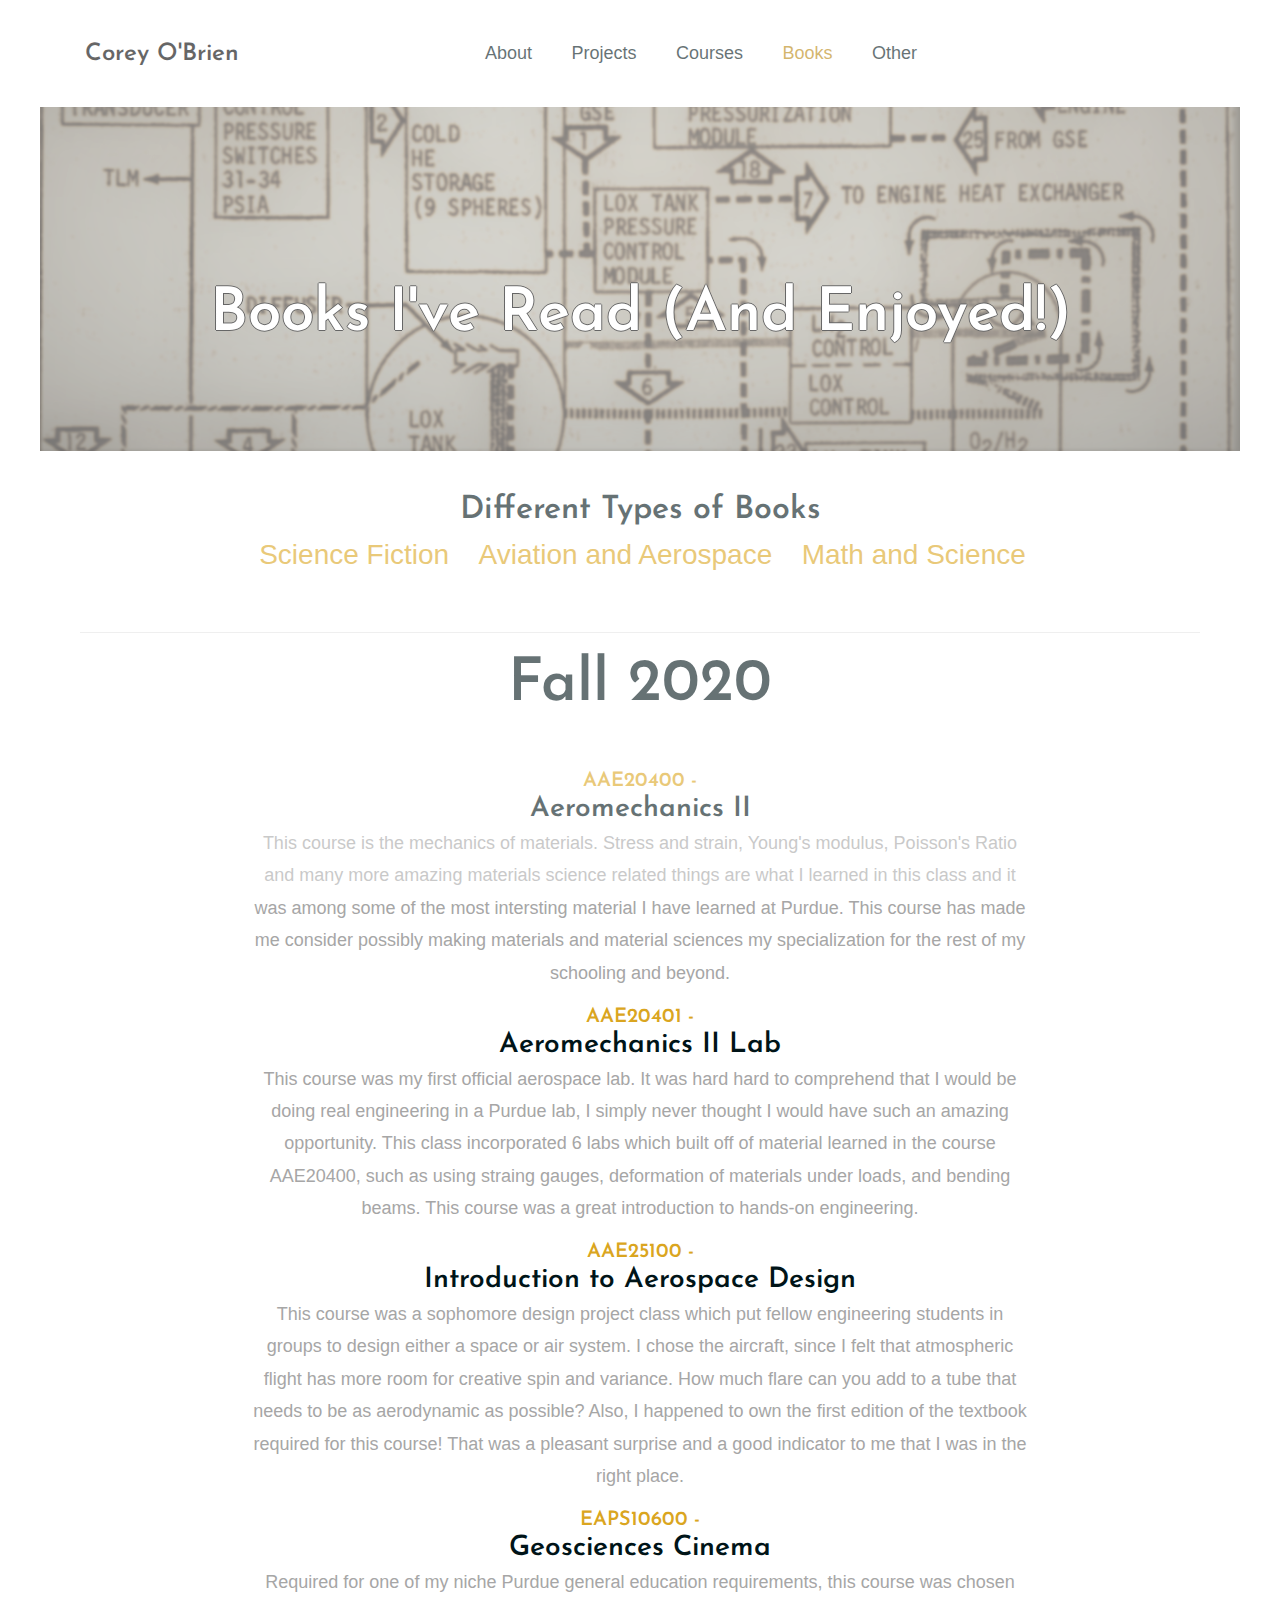
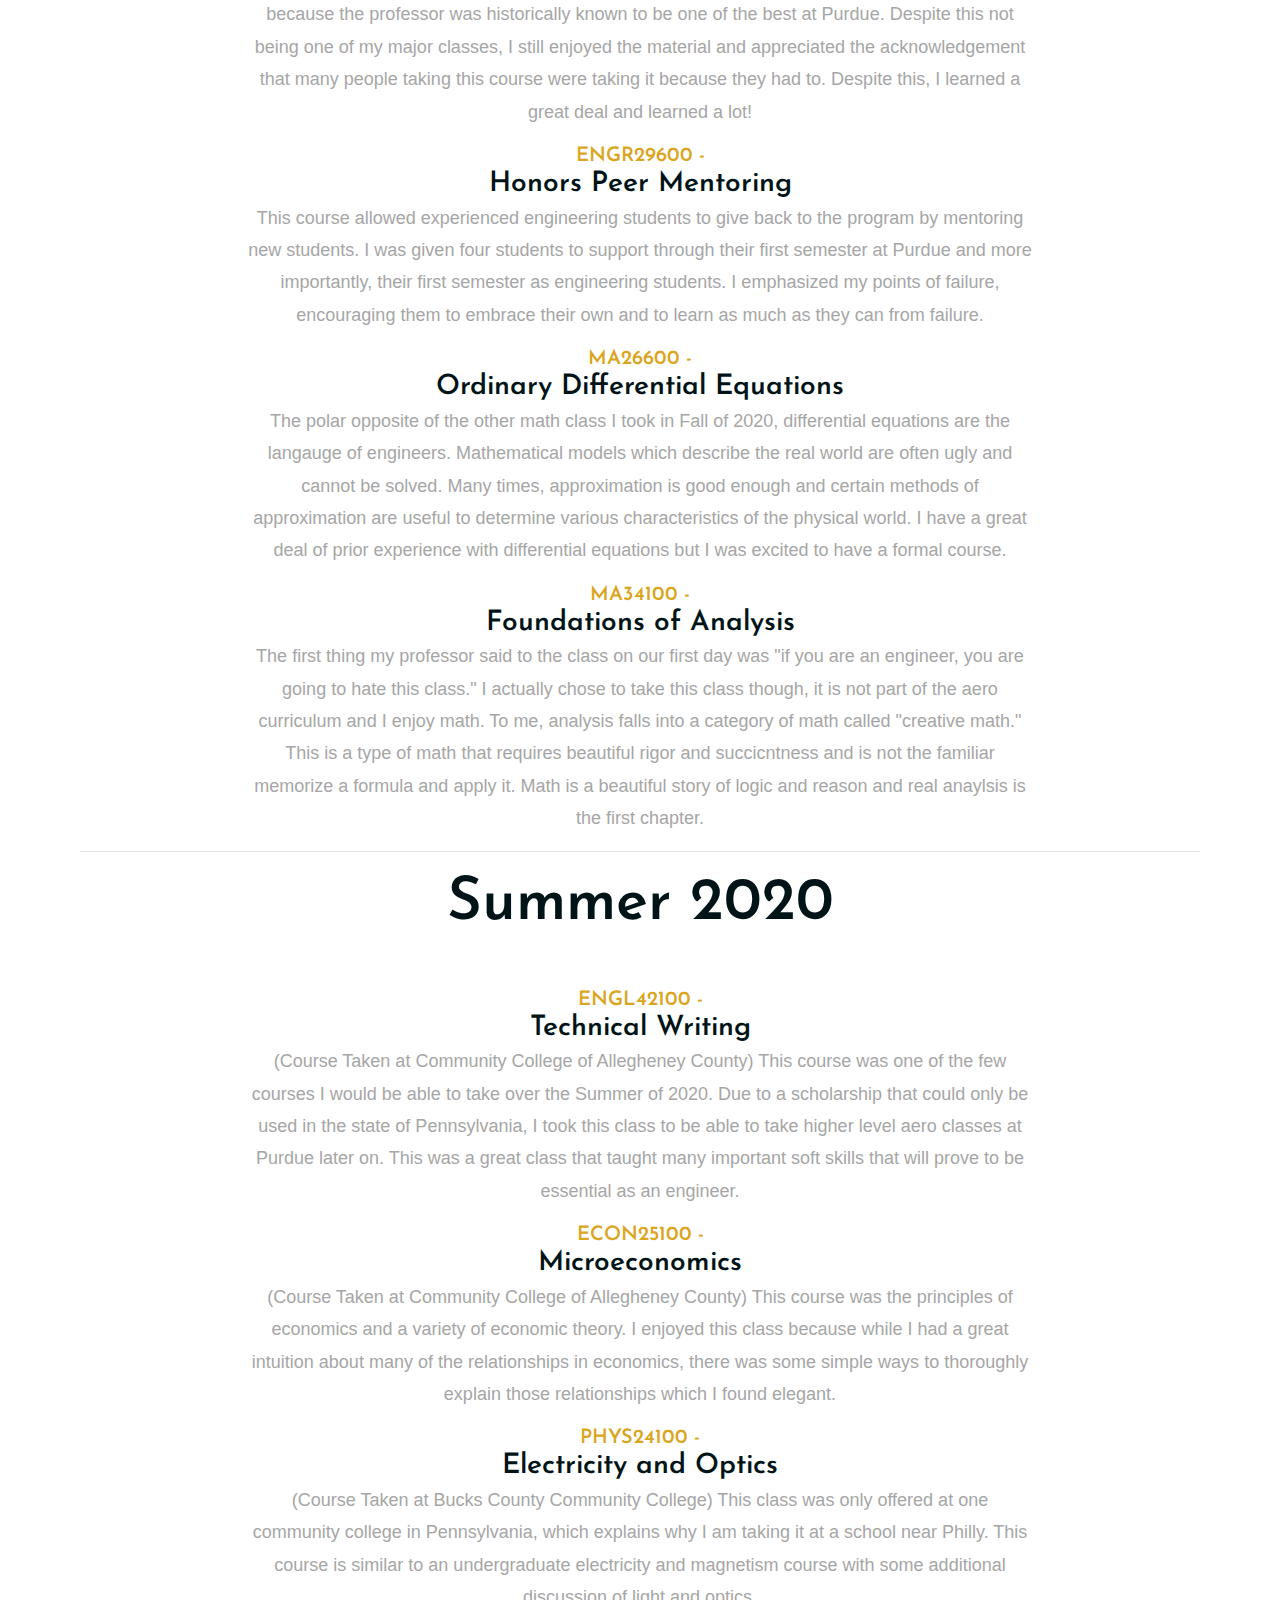
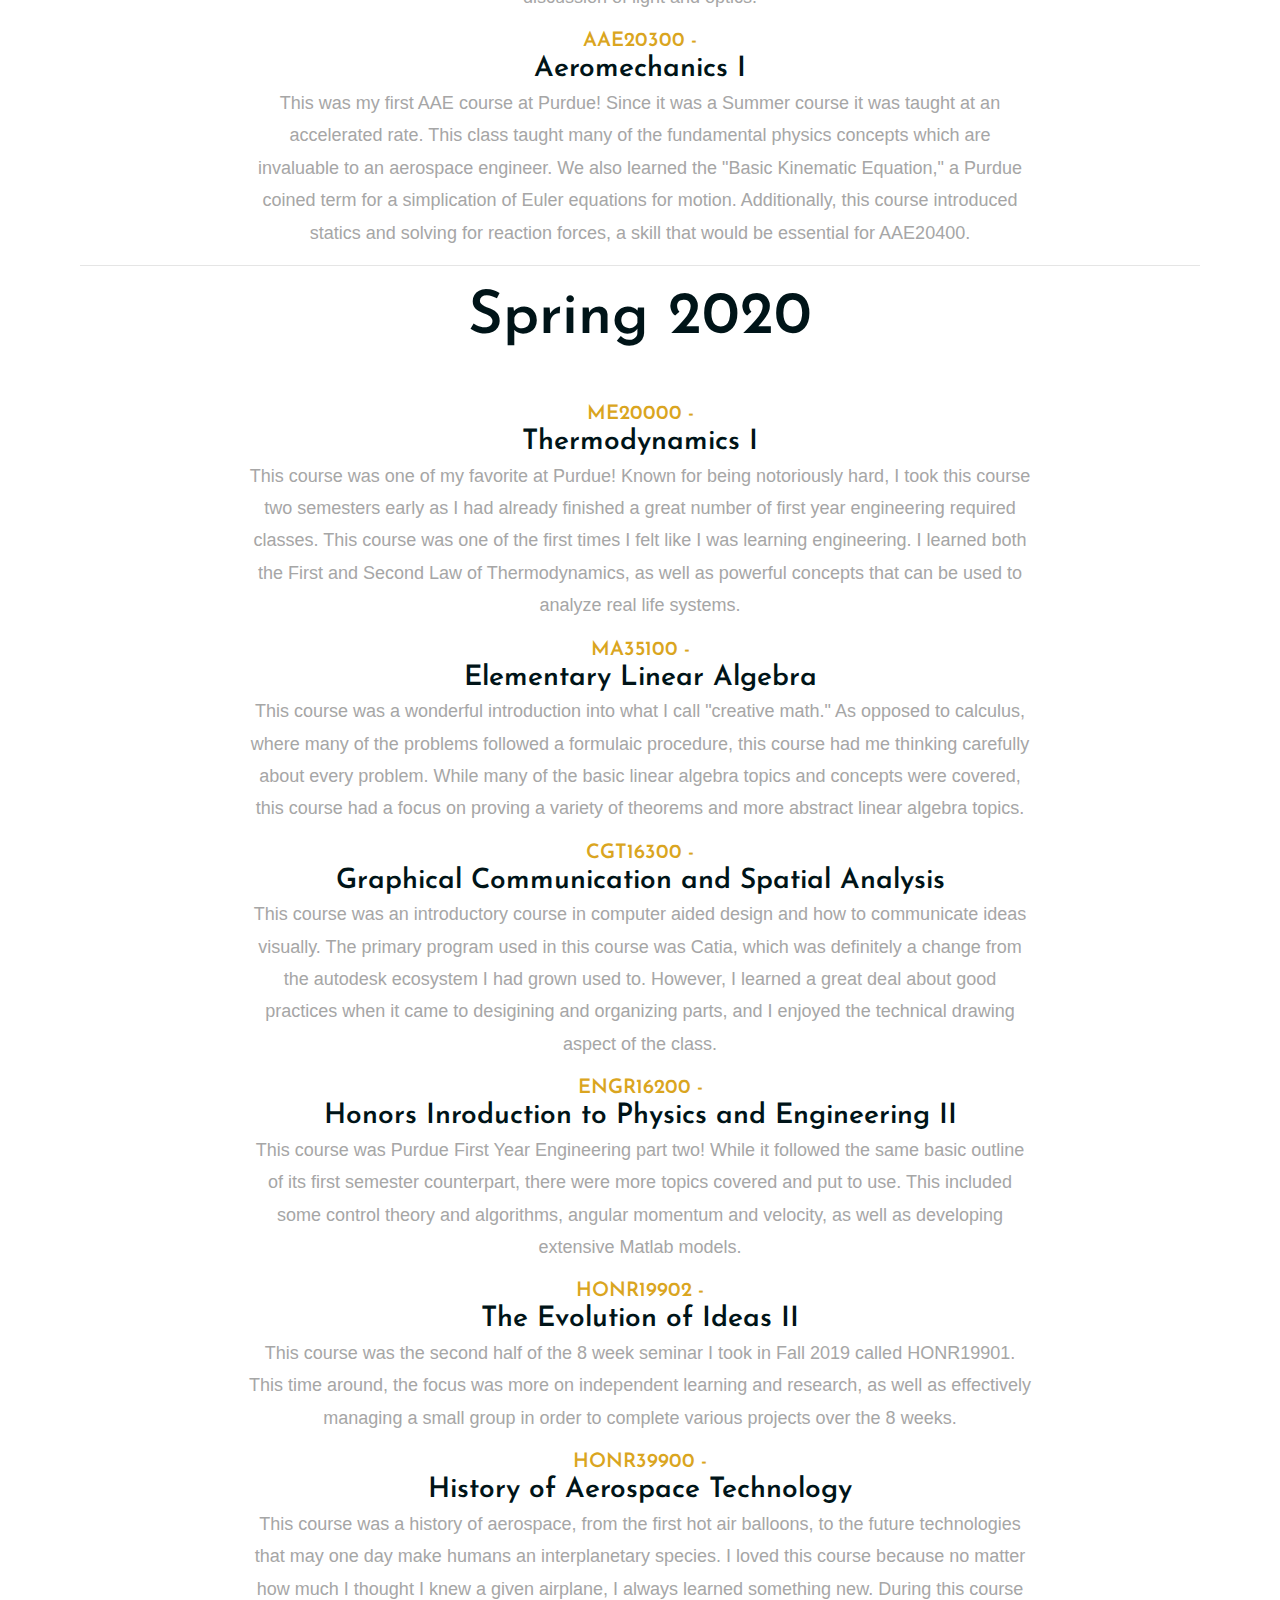
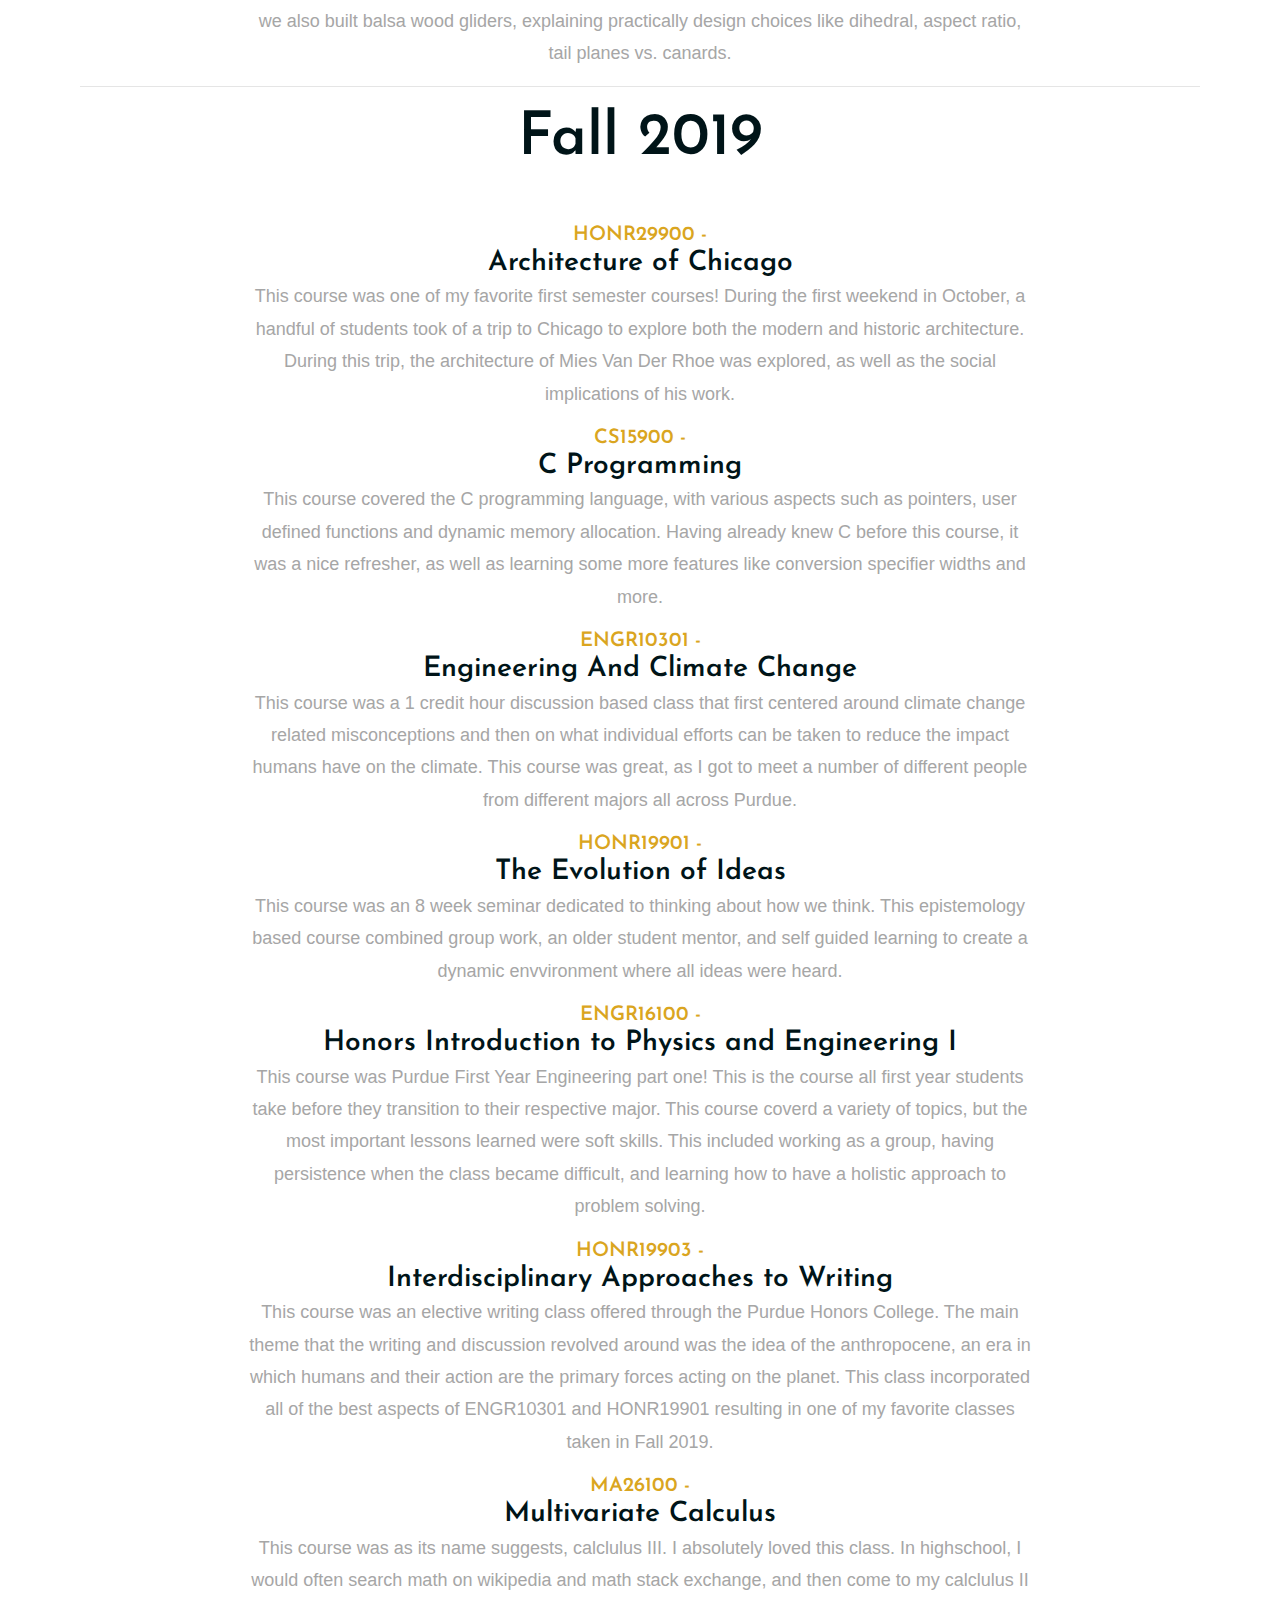
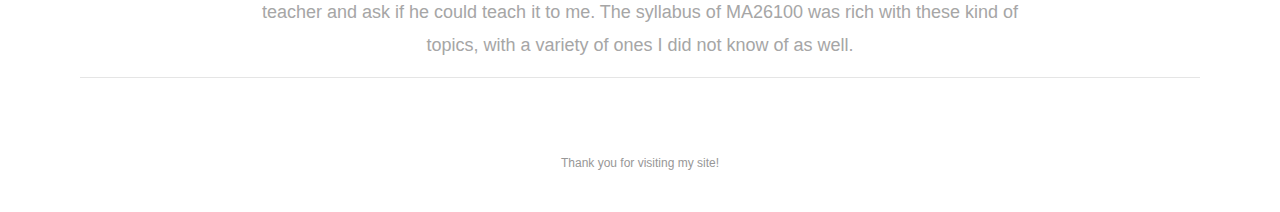
==== public_html/books.html @ 3100451c "added books" ====
<!DOCTYPE html>


<html lang="en">


<head>


	<title>Corey O'Brien - Personal Website</title>


	<meta charset="UTF-8">


	<meta name="description" content="Hello, My name is Corey O'Brien!">


	<meta name="keywords" content="personal, portfolio, website">


	<meta name="viewport" content="width=device-width, initial-scale=1.0">


	<!-- Favicon -->   


	<link href="img/FaviconRocket2.png" rel="shortcut icon"/>





	<!-- Google Fonts -->


	<link href="https://fonts.googleapis.com/css?family=Josefin+Sans:400,400i,600,600i,700" rel="stylesheet">





	<!-- Stylesheets -->


	<link rel="stylesheet" href="css/bootstrap.min.css"/>


	<link rel="stylesheet" href="css/font-awesome.min.css"/>


	<link rel="stylesheet" href="css/magnific-popup.css"/>


	<link rel="stylesheet" href="css/style.css"/>








	<!--[if lt IE 9]>


	  <script src="https://oss.maxcdn.com/html5shiv/3.7.2/html5shiv.min.js"></script>


	  <script src="https://oss.maxcdn.com/respond/1.4.2/respond.min.js"></script>


	<![endif]-->





</head>


<body class="body-pad">


	<!-- Page Preloder -->


	<div id="preloder">


		<div class="loader"></div>


	</div>


	


	<!-- header section start -->


	<header class="header-section">


		<div class="container">


			<div class="row">


				<div class="col-lg-4 col-md-3">


					<div class="logo">


						<h2 class="site-logo">


							<a href="/" style="color: black;">Corey O'Brien</a>


						</h2>


					</div>


				</div>


				<div class="col-lg-8 col-md-9">


					<nav class="main-menu">


						<ul>


							<li><a href="/" >About</a></li>


							<li><a href="projects">Projects</a></li>


                            <li><a href="courses">Courses</a></li>

                            <li><a href="books" style="color: darkgoldenrod;">Books</a></li>
                    

							<li><a href="other">Other</a></li>


						</ul>


					</nav>


				</div>


			</div>


		</div>


		<div class="nav-switch">


			<i class="fa fa-bars"></i>


		</div>


	</header>


	<!-- header section end -->





	<section class="intro-books">


		<div class="container text-center">


			<div class="row">


				<div class="col-xl-10 offset-xl-1">


					<h2 class="section-title" style="color: white;text-shadow: -1px 0 black, 0 1px black, 1px 0 black, 0 -1px black;"><br>Books I've Read (And Enjoyed!)</h2>


				</div>


			</div>


		</div>


	</section>








	<!-- footer section start -->


	<footer class="footer-section text-center ">


		<div class="container-fluid">


			<div class="row">


				<div class="column">


					<h2>Different Types of Books</h2>


					<ul>


						<li><a href="#F2020">Science Fiction</a></li>


						<li><a href="#SUM2020">Aviation and Aerospace</a></li>


						<li><a href="#S2020">Math and Science</a></li>


					</ul>


					<hr>


					<h2 class="section-title mb-5" id="F2020">Fall 2020</h2>


					<h1> AAE20400 - </h1>


							<h3> Aeromechanics II</h3>


								<p>This course is the mechanics of materials. Stress and strain, Young's modulus, Poisson's Ratio and many more amazing
								   materials science related things are what I learned in this class and it was among some of the most intersting material I have 
								   learned at Purdue. This course has made me consider possibly making materials and material sciences my specialization for the rest of my schooling
								   and beyond.
								</p>


					<h1> AAE20401 - </h1>


							<h3> Aeromechanics II Lab</h3>


								<p>This course was my first official aerospace lab. It was hard hard to comprehend that I would be doing real engineering in a Purdue lab, I simply
									never thought I would have such an amazing opportunity. This class incorporated 6 labs which built off of material learned in the course AAE20400,
									such as using straing gauges, deformation of materials under loads, and bending beams. This course was a great introduction to hands-on engineering.
								</p>			


								


					<h1> AAE25100 - </h1>


							<h3> Introduction to Aerospace Design</h3>


								<p>This course was a sophomore design project class which put fellow engineering students in groups to design either a
									space or air system. I chose the aircraft, since I felt that atmospheric flight has more room for creative spin and variance.
									How much flare can you add to a tube that needs to be as aerodynamic as possible? Also, I happened to own the first edition of
									the textbook required for this course! That was a pleasant surprise and a good indicator to me that I was in the right place.
								</p>


					<h1> EAPS10600 - </h1>


							<h3> Geosciences Cinema</h3>


								<p>Required for one of my niche Purdue general education requirements, this course was chosen because the professor was historically known to
									be one of the best at Purdue. Despite this not being one of my major classes, I still enjoyed the material and appreciated the acknowledgement
									that many people taking this course were taking it because they had to. Despite this, I learned a great deal and learned a lot!
								</p>


					<h1> ENGR29600 - </h1>


							<h3> Honors Peer Mentoring</h3>


								<p>This course allowed experienced engineering students to give back to the program by mentoring new students. I was given four students
									to support through their first semester at Purdue and more importantly, their first semester as engineering students. I emphasized
									my points of failure, encouraging them to embrace their own and to learn as much as they can from failure. </p>


					<h1> MA26600 - </h1>

							<h3> Ordinary Differential Equations</h3>

								<p>The polar opposite of the other math class I took in Fall of 2020, differential equations are the langauge of engineers.
									Mathematical models which describe the real world are often ugly and cannot be solved. Many times, approximation is good enough
									and certain methods of approximation are useful to determine various characteristics of the physical world. I have a great deal of
									prior experience with differential equations but I was excited to have a formal course. 
								</p>

					<h1> MA34100 - </h1>

							<h3> Foundations of Analysis</h3>

								<p>The first thing my professor said to the class on our first day was "if you are an engineer, you are going to hate this class."
									I actually chose to take this class though, it is not part of the aero curriculum and I enjoy math. To me, analysis falls into
									a category of math called "creative math." This is a type of math that requires beautiful rigor and succicntness and is not the
									familiar memorize a formula and apply it. Math is a beautiful story of logic and reason and real anaylsis is the first chapter.

								</p>


					<hr>


					<h2 class="section-title mb-5" id="SUM2020">Summer 2020</h2>


					<h1> ENGL42100 - </h1>


							<h3> Technical Writing</h3>


								<p>(Course Taken at Community College of Allegheney County) This course was one of the few courses I would be able to take over the Summer of 2020.


									Due to a scholarship that could only be used in the state of Pennsylvania, I took this class to be able to take higher level aero classes at Purdue later on.


									This was a great class that taught many important soft skills that will prove to be essential as an engineer.


								</p>


					<h1> ECON25100 - </h1>


							<h3> Microeconomics</h3>


								<p>(Course Taken at Community College of Allegheney County) This course was the principles of economics and a variety of economic theory. I enjoyed this class


									because while I had a great intuition about many of the relationships in economics, there was some simple ways to thoroughly explain those relationships which I


									found elegant. 


								</p>


					<h1> PHYS24100 - </h1>


							<h3> Electricity and Optics</h3>


								<p>(Course Taken at Bucks County Community College) This class was only offered at one community college in Pennsylvania, which explains why I am taking it at a school near Philly.


									This course is similar to an undergraduate electricity and magnetism course with some additional discussion of light and optics. 


								</p>


					<h1> AAE20300 - </h1>


							<h3> Aeromechanics I</h3>


								<p>This was my first AAE course at Purdue! Since it was a Summer course it was taught at an accelerated rate. This class taught
									many of the fundamental physics concepts which are invaluable to an aerospace engineer. We also learned the "Basic Kinematic Equation,"
									a Purdue coined term for a simplication of Euler equations for motion. Additionally, this course introduced statics and solving for reaction forces,
									a skill that would be essential for AAE20400.
								</p>


					<hr>


					<h2 class="section-title mb-5" id="S2020">Spring 2020</h2>


					<h1> ME20000 - </h1>


							<h3> Thermodynamics I</h3>


								<p>


									This course was one of my favorite at Purdue! Known for being notoriously hard, I took this course two semesters early as I had already finished a great


									number of first year engineering required classes. This course was one of the first times I felt like I was learning engineering. I learned both the First


									and Second Law of Thermodynamics, as well as powerful concepts that can be used to analyze real life systems.


								</p>


					<h1> MA35100 - </h1>


							<h3> Elementary Linear Algebra</h3>


								<p>


									This course was a wonderful introduction into what I call "creative math." As opposed to calculus, where many of the problems followed a formulaic procedure,


									this course had me thinking carefully about every problem. While many of the basic linear algebra topics and concepts were covered, this course had a focus on proving


									a variety of theorems and more abstract linear algebra topics.


								</p>


					


					<h1> CGT16300 - </h1>


							<h3> Graphical Communication and Spatial Analysis</h3>


								<p>


									This course was an introductory course in computer aided design and how to communicate ideas visually. The primary program used in this course was Catia, which was definitely


									a change from the autodesk ecosystem I had grown used to. However, I learned a great deal about good practices when it came to desigining and organizing parts, and I enjoyed


									the technical drawing aspect of the class. 


								</p>


					<h1> ENGR16200 - </h1>


							<h3> Honors Inroduction to Physics and Engineering II</h3>


								<p>


									This course was Purdue First Year Engineering part two! While it followed the same basic outline of its first semester counterpart, there were more topics covered and put to use.


									This included some control theory and algorithms, angular momentum and velocity, as well as developing extensive Matlab models.


								</p>


					<h1> HONR19902 - </h1>


							<h3> The Evolution of Ideas II</h3>


								<p>


									This course was the second half of the 8 week seminar I took in Fall 2019 called HONR19901. This time around, the focus was more on independent learning and research,


									as well as effectively managing a small group in order to complete various projects over the 8 weeks. 


								</p>


					<h1> HONR39900 - </h1>


							<h3> History of Aerospace Technology</h3>


								<p>


									This course was a history of aerospace, from the first hot air balloons, to the future technologies that may one day make humans an interplanetary species. I loved this course because no


									matter how much I thought I knew a given airplane, I always learned something new. During this course we also built balsa wood gliders, explaining practically design choices like dihedral, aspect ratio, 


									tail planes vs. canards.


								</p>


					<hr>


					


					


						


					<h2 class="section-title mb-5" id="F2019">Fall 2019</h2>


						<h1> HONR29900 - </h1>


							<h3> Architecture of Chicago</h3>


								<p>


									This course was one of my favorite first semester courses! During the first weekend in October, a handful of students took of a trip to Chicago


									to explore both the modern and historic architecture.


									During this trip, the architecture of Mies Van Der Rhoe was explored, as well as the social implications of his work.


								</p>


						<h1> CS15900 - </h1>


							<h3> C Programming</h3>


								<p>


									This course covered the C programming language, with various aspects such as pointers, user defined functions and dynamic memory allocation.


									Having already knew C before this course, it was a nice refresher, as well as learning some more features like conversion specifier widths and more.


								</p>


							<p></p>


						<h1> ENGR10301 - </h1>


							<h3> Engineering And Climate Change</h3>


								<p>


									This course was a 1 credit hour discussion based class that first centered around climate change related misconceptions and then on what individual


									efforts can be taken to reduce the impact humans have on the climate. This course was great, as I got to meet a number of different people from different


									majors all across Purdue.


								</p>


						<h1> HONR19901 - </h1>


							<h3> The Evolution of Ideas</h3>


								<p>


									This course was an 8 week seminar dedicated to thinking about how we think. This epistemology based course combined group work, an older student mentor,


									and self guided learning to create a dynamic envvironment where all ideas were heard.


								</p>


						<h1> ENGR16100 - </h1>


							<h3> Honors Introduction to Physics and Engineering I</h3>


								<p>


									This course was Purdue First Year Engineering part one! This is the course all first year students take before they transition to their respective major. This course coverd a variety


									of topics, but the most important lessons learned were soft skills. This included working as a group, having persistence when the class became difficult, 


									and learning how to have a holistic approach to problem solving. 


								</p>


						<h1> HONR19903 - </h1>


							<h3> Interdisciplinary Approaches to Writing</h3>


								<p>


									This course was an elective writing class offered through the Purdue Honors College. The main theme that the writing and discussion revolved around was the idea of the anthropocene,


									an era in which humans and their action are the primary forces acting on the planet. This class incorporated all of the best aspects of ENGR10301 and HONR19901 resulting in one of my


									favorite classes taken in Fall 2019. 


								</p>


						<h1> MA26100 - </h1>


							<h3> Multivariate Calculus</h3>


								<p>


									This course was as its name suggests, calclulus III. I absolutely loved this class. In highschool, I would often search math on wikipedia and math stack exchange, and then come to my calclulus II teacher


									and ask if he could teach it to me. The syllabus of MA26100 was rich with these kind of topics, with a variety of ones I did not know of as well.


								</p>


					<hr>


				</div>


				


				


			</div>


			<div class="social-links">	


			</div>


				<div class="copyright text-center">


				Thank you for visiting my site!


				</div>


		</div>


	</footer>


	<!-- footer section end -->











	<!--====== Javascripts & Jquery ======-->


	<script src="js/jquery-2.1.4.min.js"></script>


	<script src="js/bootstrap.min.js"></script>


	<script src="js/mixitup.min.js"></script>


	<script src="js/magnific-popup.min.js"></script>


	<script src="js/main.js"></script>


</body>


</html>
---- public_html/css/style.css ----
html, body {



}







h1,



h2,



h3,



h4,



h5 {



  color: #001418;



  margin: 0;



  font-weight: 600;



  font-family: 'Josefin Sans', sans-serif;



}







p {



  font-size: 18px;



  color: #979797;



  line-height: 1.8;



}







img {



  max-width: 100%;



}







input:focus,



select:focus,



button:focus,



textarea:focus {



  outline: none;



}







a:hover,



a:focus {



  text-decoration: none;



  outline: none;



}







ul,



ol {



  padding: 0;



  margin: 0;



}







/*------------------------



  Helper css



--------------------------*/



.body-pad {



  padding: 0 40px;



}







.spad {



  padding: 100px 0;



}







.pt100 {



  padding-top: 100px;



}







.set-bg {



  background-repeat: no-repeat;



  background-size: cover;



}







.section-title {



  



  font-size: 60px;



  text-align: center;



}







.section-title span {



  color: #979797;



}







/*------------------------



  Common Elements



--------------------------*/



.element {



  margin-bottom: 100px;



}







.element:last-child {



  margin-bottom: 0;



}







/*=== Preloder ===*/



#preloder {



  position: fixed;



  width: 100%;



  height: 100%;



  top: 0;



  left: 0;



  z-index: 999999;



  background: #fff;



}







.loader {



  width: 30px;



  height: 30px;



  border: 3px solid #000;



  position: absolute;



  top: 50%;



  left: 50%;



  margin-top: -13px;



  margin-left: -13px;



  border-radius: 60px;



  border-left-color: transparent;



  animation: loader 0.8s linear infinite;



  -webkit-animation: loader 0.8s linear infinite;



}







@keyframes loader {



  0% {



    -webkit-transform: rotate(0deg);



            transform: rotate(0deg);



  }



  50% {



    -webkit-transform: rotate(180deg);



            transform: rotate(180deg);



  }



  100% {



    -webkit-transform: rotate(360deg);



            transform: rotate(360deg);



  }



}







@-webkit-keyframes loader {



  0% {



    -webkit-transform: rotate(0deg);



  }



  50% {



    -webkit-transform: rotate(180deg);



  }



  100% {



    -webkit-transform: rotate(360deg);



  }



}







/*=== Buttons ===*/



.site-btn {



  display: inline-block;



  font-size: 24px;



  min-width: 140px;



  text-align: center;



  padding: 15px 10px;



  position: relative;



  color: #fff;



  border: none;



  background-color: #000;



  margin-right: 15px;



  z-index: 1;



}







.site-btn.btn-fade {



  background-color: #979797;



}







.site-btn.btn-line {



  background: none;



  border: 2px solid #000;



  color: #000;



  padding: 13px 10px;



}







.site-btn.btn-line:hover {



  color: #000;



}







.site-btn.btn-line-fade {



  background: none;



  border: 2px solid #979797;



  color: #979797;



  padding: 13px 10px;



}







.site-btn.btn-line-fade:hover {



  color: #979797;



}







.site-btn:hover {



  color: #fff;



}







/*===  Accordion  ===*/



.accordion-area .panel {



  margin-bottom: 30px;



}







.accordion-area .panel-header {



  background: #000;



  color: #fff;



  display: block;



  padding: 12px 50px;



  padding-left: 30px;



  font-size: 14px;



  font-weight: 600;



  position: relative;



  border: 2px solid #000;



  -webkit-transition: all 0.4s ease-out 0s;



  -o-transition: all 0.4s ease-out 0s;



  transition: all 0.4s ease-out 0s;



}







.accordion-area .panel-header.active {



  background: transparent;



  color: #000;



}







.accordion-area .panel-header.active .panel-link:after {



  content: "-";



  color: #000;



}







.accordion-area .panel-header.active .panel-link.collapsed:after {



  content: "+";



}







.accordion-area .panel-link {



  position: absolute;



  right: 0;



  top: 0;



  height: 100%;



  width: 50px;



  border: none;



  cursor: pointer;



  background: transparent;



}







.accordion-area .panel-body p {



  font-size: 14px;



  margin-bottom: 0;



  padding-top: 25px;



}







.accordion-area .panel-body {



  padding: 0 5px;



}







.accordion-area .panel-link:after {



  content: "+";



  position: absolute;



  left: 50%;



  font-size: 16px;



  font-weight: 700;



  top: 50%;



  color: #fff;



  line-height: 16px;



  margin-top: -8px;



  margin-left: -4px;



}







/*===  Tab  ===*/



.tab-element .nav-tabs {



  border-bottom: none;



  margin-bottom: 35px;



}







.tab-element .nav-tabs .nav-link {



  border: 2px solid #000;



  background: #000;



  border-radius: 0;



  margin-right: 10px;



  font-size: 14px;



  font-weight: 500;



  color: #222;



  padding: 15px 40px;



  min-width: 118px;



  font-size: 16px;



  color: #fff;



  margin-bottom: 10px;



}







.tab-element .nav-tabs .nav-item:last-child .nav-link {



  margin-right: 0;



}







.tab-element .nav-tabs .nav-link.active {



  background: transparent;



  color: #000;



}







.tab-element .tab-pane h4 {



  font-size: 18px;



  margin: 25px 0 20px;



}







.tab-element .tab-pane p {



  font-size: 14px;



}







.circle-progress {



  text-align: center;



  position: relative;



}







.circle-progress canvas {



  -webkit-transform: rotate(90deg);



  -ms-transform: rotate(90deg);



  transform: rotate(90deg);



}







.circle-progress .progress-info {



  position: absolute;



  width: 100%;



  top: 30%;



}







.circle-progress .progress-info h2 {



  font-size: 36px;



}







.circle-progress .progress-info p {



  color: #979797;



  font-size: 16px;



  line-height: normal;



}







/*===  Icon Box  ===*/



.icon-box {



  display: -webkit-box;



  display: -ms-flexbox;



  display: flex;



}







.icon-box .icon h2 {



  font-size: 60px;



}







.icon-box .icon-box-content {



  padding-left: 25px;



  padding-top: 10px;



}







.icon-box .icon-box-content h3 {



  font-size: 24px;



  margin-bottom: 25px;



}







/*------------------------



    Header Section



--------------------------*/



.header-section {



  padding-top: 30px;



  padding-bottom: 30px;



  position: relative;



}







.site-logo {



  font-size: 24px;



  padding-top: 10px;



  



}







.main-menu ul {



  list-style: none;



}







.main-menu ul li {



  display: inline;



}







.main-menu ul li a {



  display: inline-block;



  font-size: 18px;



  color: #001418;



  margin-left: 15px;



  margin-right: 10px;



  padding: 10px 5px;



}







.header-btn {



  float: right;



  margin-right: 0;



}







.nav-switch {



  display: none;



}







/*------------------------



    Intro Section



--------------------------*/



.intro-section {



  background-image: url("../img/BottomHalfHeader.JPG");



  background-size: cover;



  background-position: bottom center;



  padding: 50px 0px 50px 0px;



}







.intro-courses {



  background-image: url("../img/Courses.png");



  background-size: cover;



  background-position: bottom center;



  padding: 100px 0;



}

.intro-books {



  background-image: url("../img/SaturnVBackgroundBlur.png");



  background-size: cover;



  background-position: bottom center;



  padding: 100px 0;



}



.intro-projects {



  background-image: url("../img/RocketMotor.png");



  background-size: cover;



  background-position: center;



  padding: 100px 0;



}







.intro-other {



  background-image: url("../img/otherbackground.jpeg");



  background-size: cover;



  background-position: top center;



  padding: 100px 100px 100px;



}







/*------------------------



    Portfolio Section



--------------------------*/



.portfolio-section {



  overflow: hidden;



}







.portfolio-filter {



  list-style: none;



  padding-bottom: 100px;



}







.portfolio-filter li {



  font-size: 16px;



  display: inline-block;



  margin-right: 30px;



  padding-bottom: 10px;



  color: #979797;



  cursor: pointer;



}







.portfolio-filter li.mixitup-control-active {



  color: #001418;



}







.portfolios-area .gallery-block {



  padding: 0;



}







.gallery-block {



  position: relative;



}







.portfolio-item {



  display: inline-block;



  width: 100%;



  height: 600px;



  background-position: center center;



  position: relative;



  margin-bottom: 30px;



}







.portfolio-item .pi-inner {



  position: absolute;



  width: 100%;



  height: 100%;



  left: 0;



  top: 0;



  background: transparent;



  -webkit-transition: all 0.4s ease 0s;



  -o-transition: all 0.4s ease 0s;



  transition: all 0.4s ease 0s;



}







.portfolio-item .pi-inner h2 {



  opacity: 0;



  font-size: 30px;



  font-weight: 400;



  position: absolute;



  left: 50px;



  bottom: 50px;



  color: #fff;



  letter-spacing: 10px;



  -webkit-transition: all 0.3s ease 0s;



  -o-transition: all 0.3s ease 0s;



  transition: all 0.3s ease 0s;



}







.portfolio-item:hover .pi-inner {



  background: rgba(0, 20, 24, 0.8);



}







.portfolio-item:hover .pi-inner h2 {



  opacity: 1;



  letter-spacing: 0;



}







.portfolio-meta {



  padding-bottom: 45px;



}







.portfolio-meta h2 {



  font-size: 24px;



}







.portfolio-meta p {



  font-size: 14px;



  color: #a6a6a6;



  margin-bottom: 0;



}







.portfolio-intro {



  display: block;



}







.img-popup-warp .mfp-content {



  opacity: 0;



  -webkit-transform: scale(0.8);



  -ms-transform: scale(0.8);



  transform: scale(0.8);



  -webkit-transition: all 0.4s;



  -o-transition: all 0.4s;



  transition: all 0.4s;



}







.img-popup-warp.mfp-ready .mfp-content {



  opacity: 1;



  -webkit-transform: scale(1);



  -ms-transform: scale(1);



  transform: scale(1);



}







/*============================



Images



==============================*/



.footer-section .img-left img{



  height: 50%; 



  width: 50%; 



  float: left; 



  padding-right: 50px;



}







.footer-section .img-right img{



  height: 50%; 



  width: 50%; 



  float: right; 



  padding-left: 50px;



}











/*------------------------



    Footer Section



--------------------------*/



.footer-section {



  padding: 40px 40px;



}







.footer-section .copyright {



  font-size: 12px;



  color: #979797;



}







.footer-section h1 {



  font-size: 20px;



  color: goldenrod;



}







.footer-section h4 {



  font-size: 48px;



  color: goldenrod;



  text-align: center;



}







.footer-section h5 {



  font-size: 24px;



  color: #000;



  padding-top: 40px;



  padding-bottom: 20px;



}



h6{



  font-weight: 600;



  font-family: 'Josefin Sans', sans-serif;



  font-size: 18px;



  color: #a6a6a6;



  line-height: 1.8;



}







.footer-section p{



  color: #a6a6a6;



  padding: 0% 15% 0% 15%;



}



.footer-section ul li a {



  display: inline-block;



  font-size: 28px;



  color: goldenrod;



  margin-left: 15px;



  margin-right: 10px;



  padding: 5px 0px 40px;



}



.footer-section ul{



  list-style: none;



}



.footer-section ul li {



  display: inline;



}



.social-links {



  margin-top: 60px;



  margin-bottom: 40px;



}







.social-links a {



  color: #979797;



  font-size: 15px;



  margin-right: 30px;



}







.social-links a:last-child {



  margin-right: 0;



}







/*------------------------



    About Page



--------------------------*/



.pic-frame {



  position: relative;



  padding-left: 25px;



  padding-bottom: 25px;



  display: inline-block;



}







.pic-frame:after {



  position: absolute;



  content: "";



  width: calc(100% - 25px);



  height: calc(100% - 25px);



  bottom: 0;



  left: 0;



  border: 2px solid #000;



  z-index: 1;



}







.milestone {



  margin-top: 15px;



}







.milestone h2 {



  font-size: 60px;



}







.milestone h2 span {



  font-size: 18px;



  color: #979797;



}







/*------------------------



    Blog Page



--------------------------*/



.blog-item {



  margin-bottom: 70px;



}







.blog-item .read-more {



  color: #000;



  position: relative;



  display: inline-block;



  padding-bottom: 5px;



  line-height: 18px;



  font-size: 18px;



}







.blog-item .read-more:after {



  position: absolute;



  content: '';



  width: 100%;



  height: 2px;



  bottom: 0;



  left: 0;



  background: #000;



}







.thumb {



  margin-bottom: 30px;



}







.blog-content h2 {



  font-size: 24px;



  margin-bottom: 15px;



}







.blog-content .blog-meta {



  font-size: 13px;



  color: #979797;



  margin-bottom: 30px;



}







.blog-content p {



  margin-bottom: 30px;



}







/*------------------------



    Contact Page



--------------------------*/



.contect-tect {



  text-align: left;



  margin-bottom: 70px;



}







.contect-tect h2 {



  font-size: 24px;



  margin-bottom: 30px;



}







.contect-tect p {



  font-size: 17px;



}







.contact-form {



  display: block;



  width: 100%;



}







.contact-form input {



  padding-left: 25px;



  height: 60px;



  width: 100%;



  border: none;



  border-bottom: 2px solid #000;



  margin-bottom: 30px;



  font-size: 12px;



}







.contact-form textarea {



  padding-left: 25px;



  height: 200px;



  width: 100%;



  border: none;



  border-bottom: 2px solid #000;



  margin-bottom: 30px;



  font-size: 12px;



}







.contact-form ::-webkit-input-placeholder {



  font-style: italic;



}







.contact-form :-ms-input-placeholder {



  font-style: italic;



}







.contact-form ::-ms-input-placeholder {



  font-style: italic;



}







.contact-form ::placeholder {



  font-style: italic;



}











/* ===========================



  Responsive



==============================*/



@media only screen and (max-width: 1448px) {



  .home-2.container {



    width: auto;



  }



}







/* Medium screen : 992px. */



@media only screen and (min-width: 992px) and (max-width: 1199px) {



  .portfolio-item {



    height: 450px;



  }



}







/* Tablet :768px. */



@media only screen and (min-width: 768px) and (max-width: 991px) {



  .body-pad {



    padding: 0 30px;



  }



  .portfolio-item {



    height: 350px;



  }



}







/* Large Mobile :480px. */



@media only screen and (max-width: 767px) {



  .body-pad {



    padding: 0 15px;



  }



  .main-menu {



    position: absolute;



    background: #efefef;



    width: 100%;



    z-index: 999;



    left: 0;



    top: 30px;



    padding-top: 15px;



    display: none;



  }



  .main-menu .selected{



    color: darkgoldenrod;



  }



  .main-menu ul li a {



    padding: 10px 15px;



    border-bottom: 1px solid #ddd;



    display: block;



  }



  .main-menu ul li {



    display: block;



  }



  .main-menu ul li:last-child a {



    border-bottom: none;



  }



  .home-2 {



    text-align: left;



  }



  .home-2 .main-menu {



    top: 99px;



  }



  .nav-switch {



    position: absolute;



    right: 25px;



    font-size: 30px;



    color: #333;



    top: 25px;



    display: block;



    



  }



  .header-btn {



    display: none;



  }



  .section-title {



    font-size: 45px;



  }



  .portfolio-filter {



    text-align: center;



  }







  .footer-section .img-left img{



    height: 100%; 



    width: 100%; 



    float: none; 



    padding-right: 15%;



    padding-left: 15%;



  }



  .footer-section .img-right img{



    height: 100%; 



    width: 100%; 



    float: none; 



    padding-right: 15%;



    padding-left: 15%;



  }



}















/* small Mobile :320px. */



@media only screen and (max-width: 479px) {



  .section-title {



    font-size: 30px;



  }



}
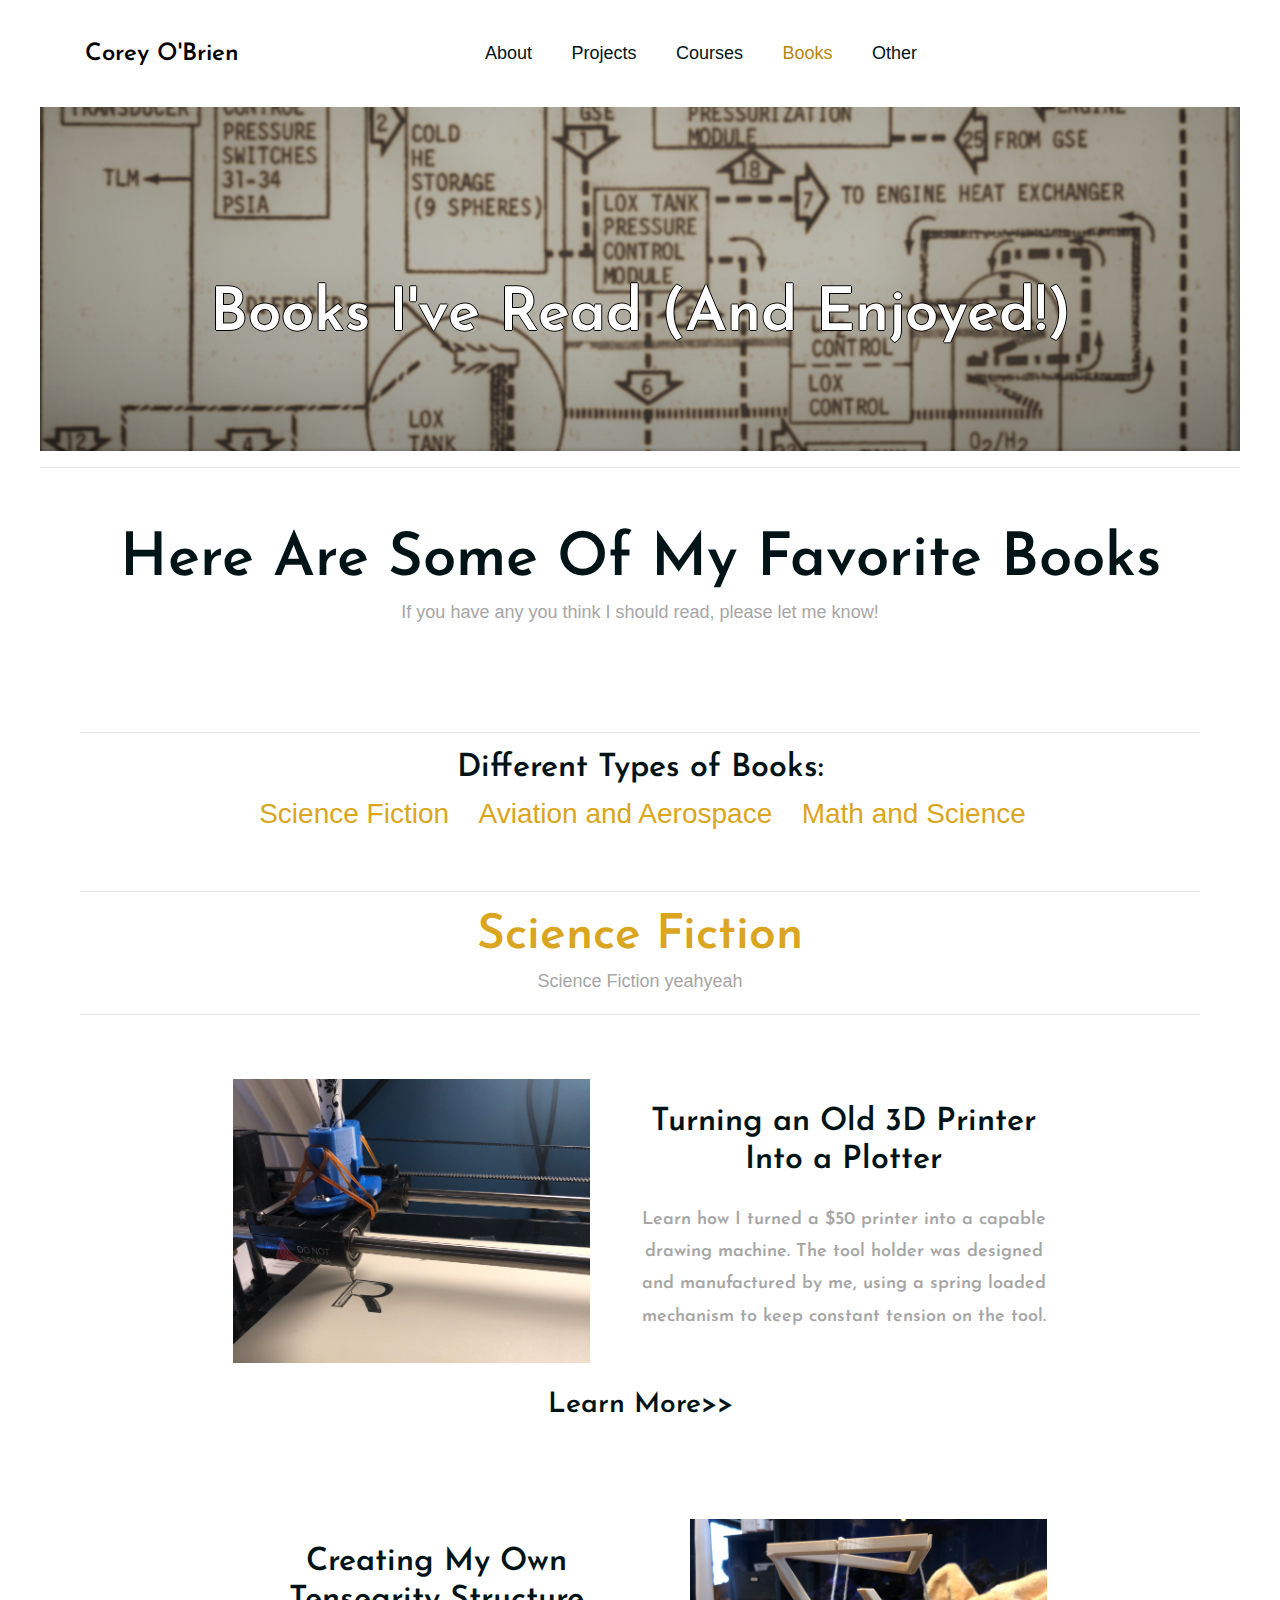
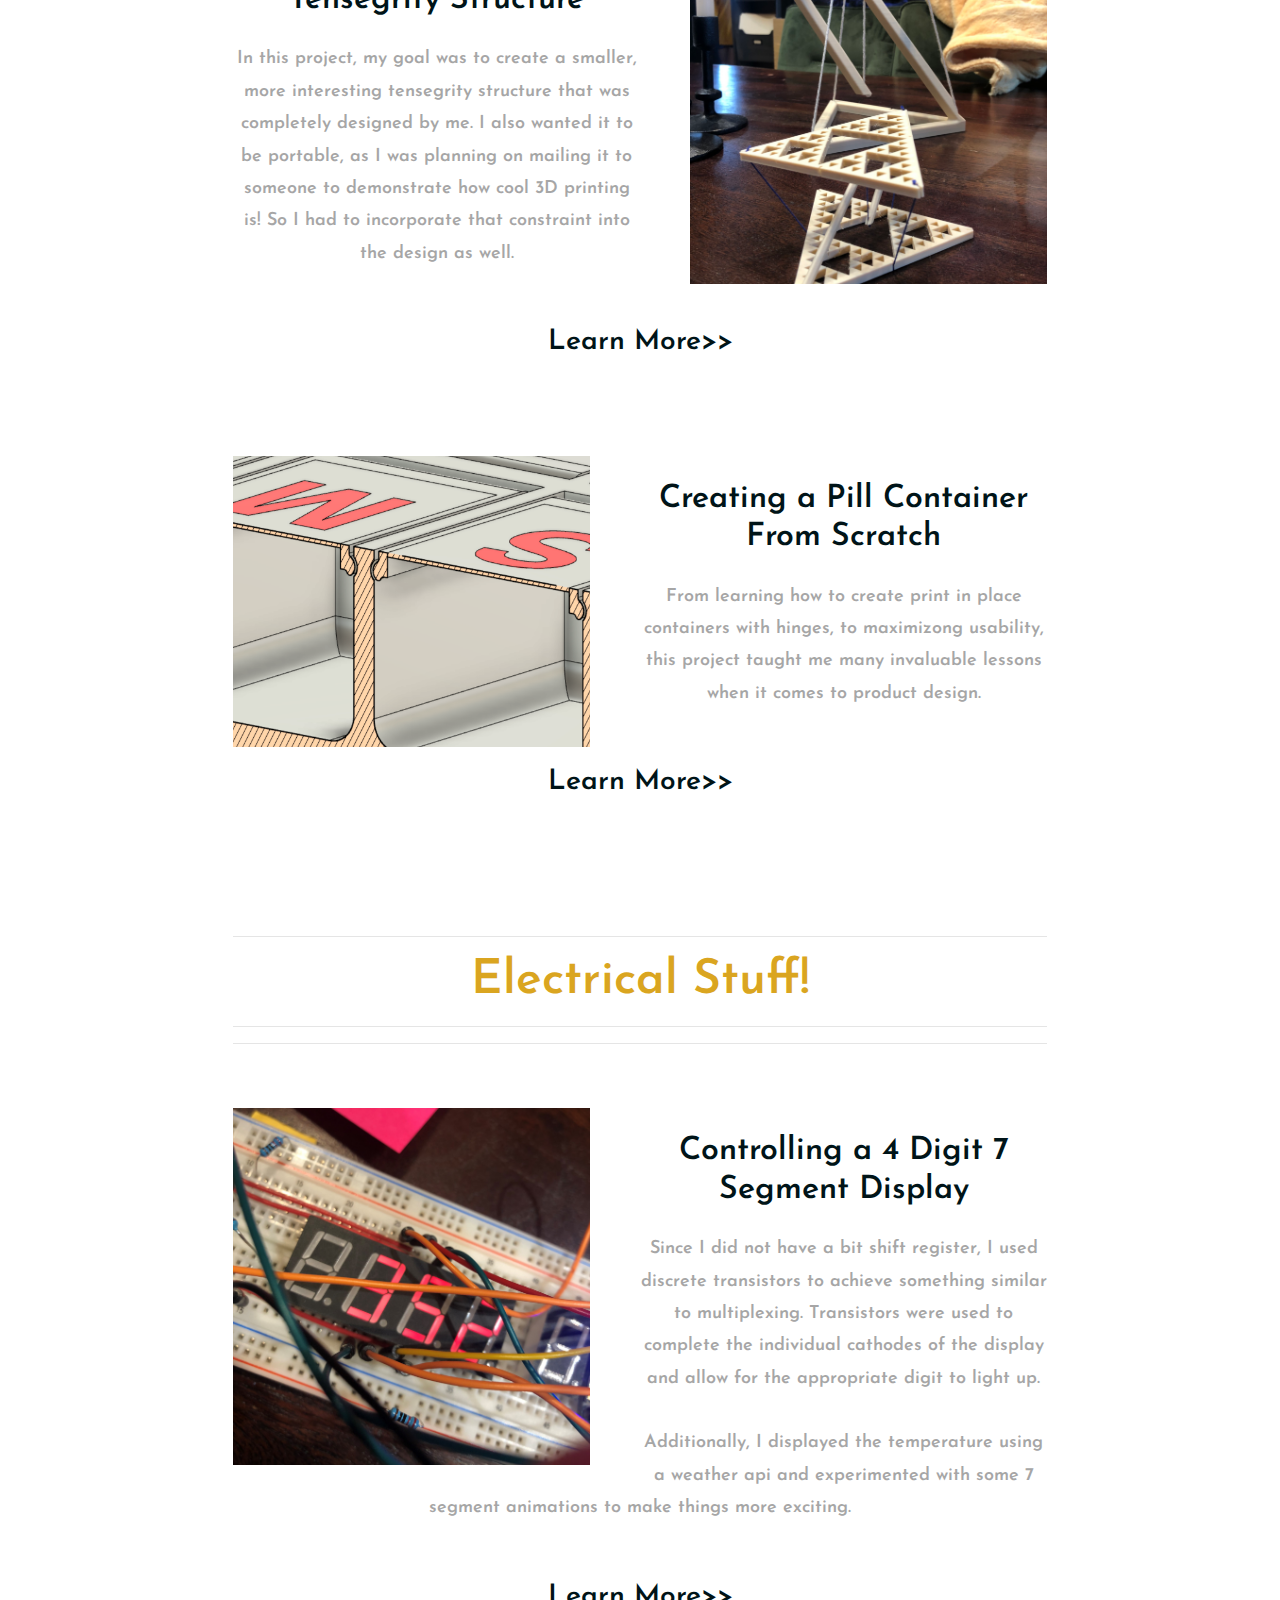
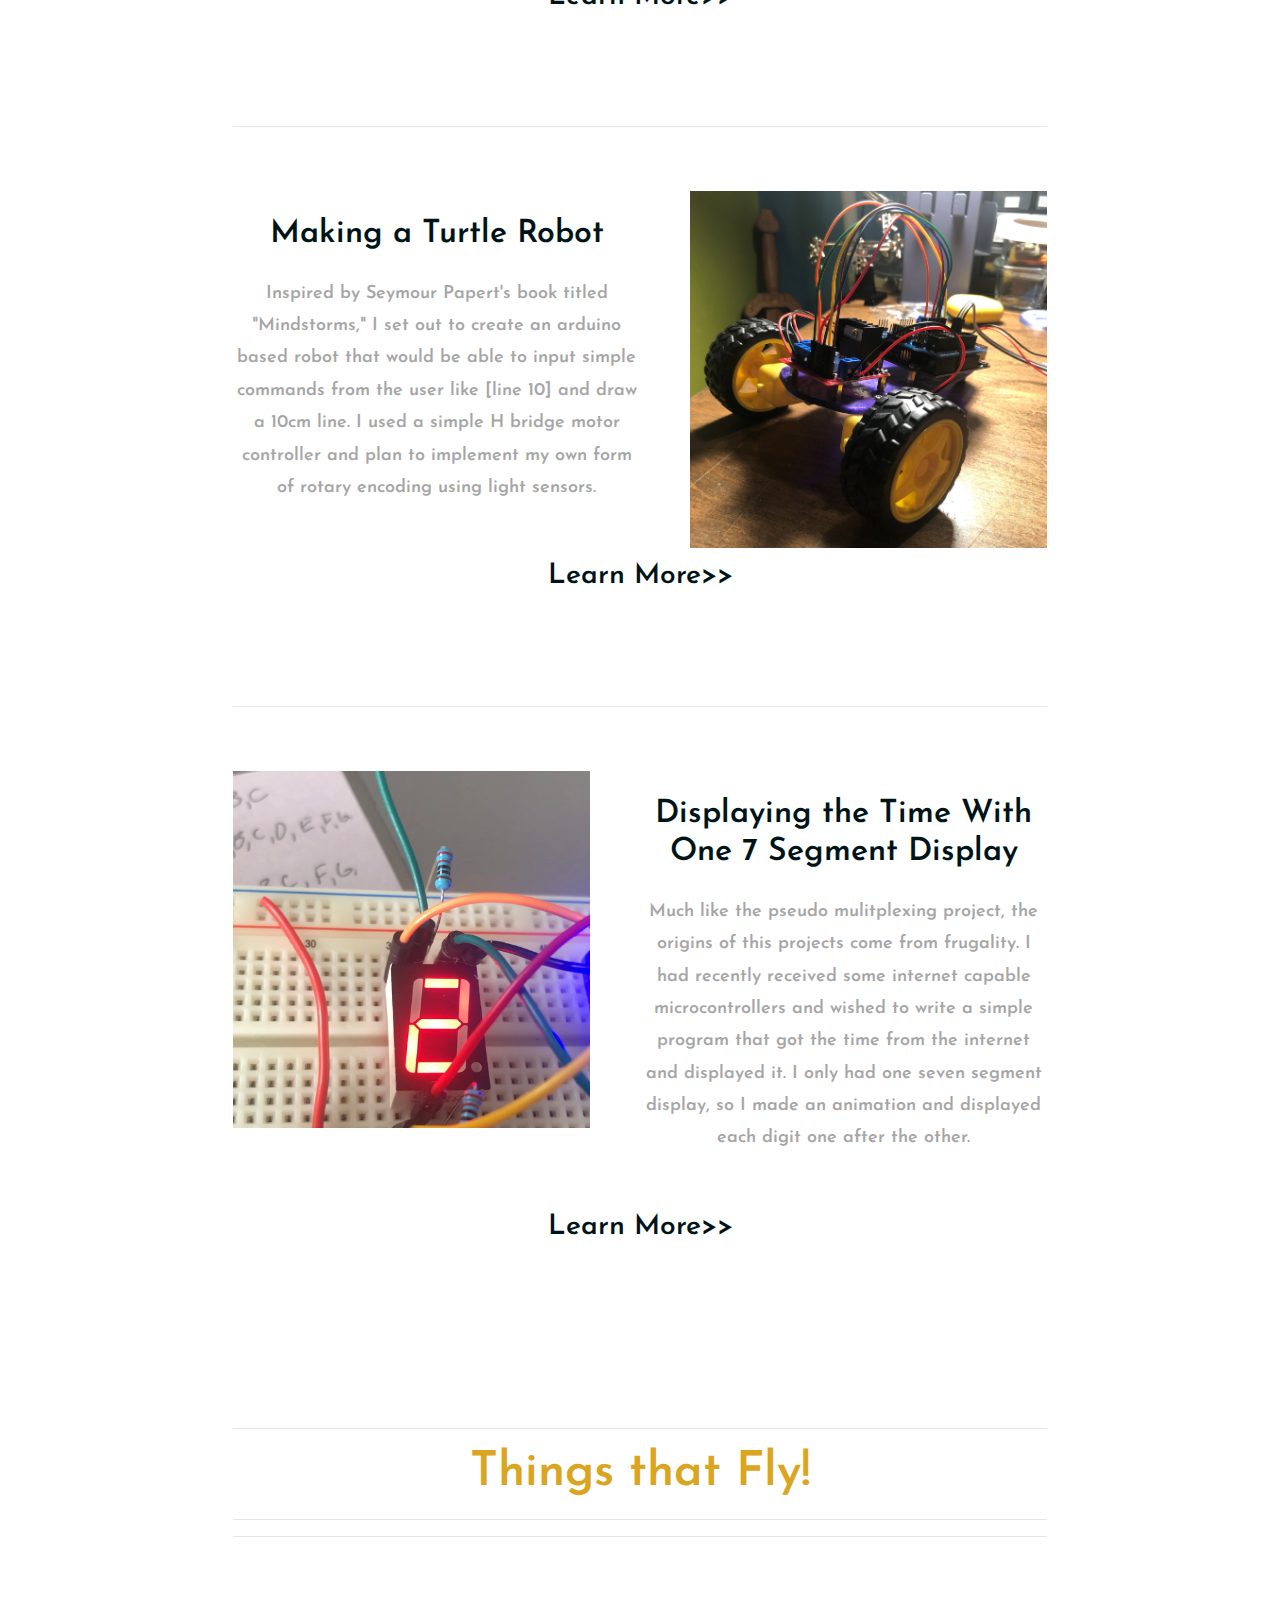
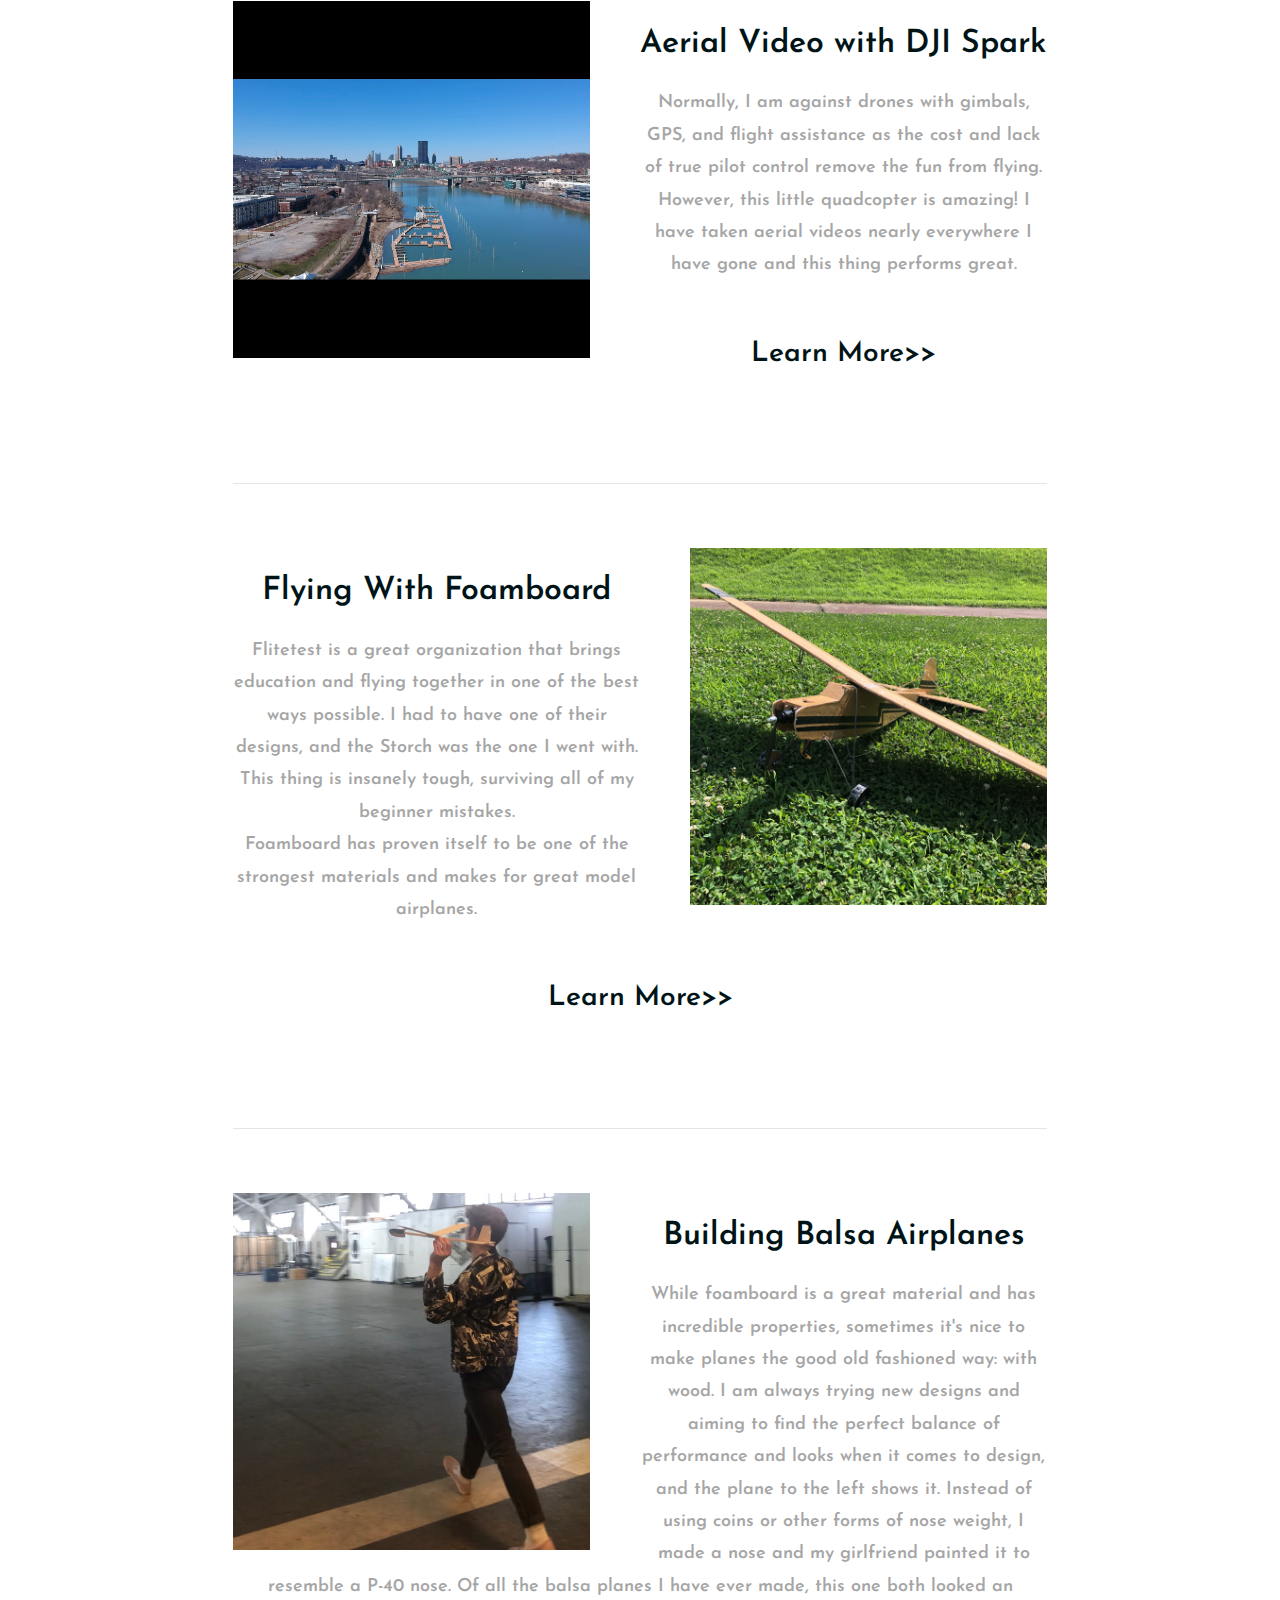
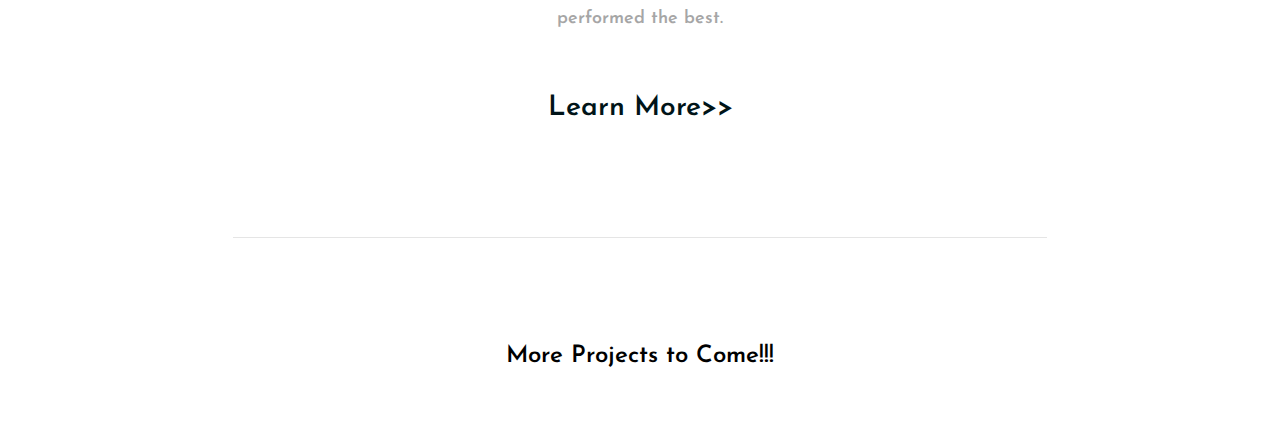
==== commit e20ebd85: "added books" ====
--- a/public_html/books.html
+++ b/public_html/books.html
@@ -222,522 +222,958 @@
 	<!-- footer section start -->
 
 
-	<footer class="footer-section text-center ">
-
-
-		<div class="container-fluid">
-
-
-			<div class="row">
-
-
-				<div class="column">
-
-
-					<h2>Different Types of Books</h2>
+	
+	
+
+
+					<hr>
+
+
+                        <footer class="footer-section text-center">
+
+                            <h2 class="section-title">Here Are Some Of My Favorite Books</h2>
+                    
+                            <p class="header-section">If you have any you think I should read, please let me know!
+                    
+                            </p>
+                            <br><br><br>
+                            <hr>
+
+                            <h2>Different Types of Books:</h2>
 
 
 					<ul>
 
 
-						<li><a href="#F2020">Science Fiction</a></li>
-
-
-						<li><a href="#SUM2020">Aviation and Aerospace</a></li>
-
-
-						<li><a href="#S2020">Math and Science</a></li>
+						<li><a href="#scific">Science Fiction</a></li>
+
+
+						<li><a href="#aero">Aviation and Aerospace</a></li>
+
+
+						<li><a href="#mas">Math and Science</a></li>
 
 
 					</ul>
-
-
-					<hr>
-
-
-					<h2 class="section-title mb-5" id="F2020">Fall 2020</h2>
-
-
-					<h1> AAE20400 - </h1>
-
-
-							<h3> Aeromechanics II</h3>
-
-
-								<p>This course is the mechanics of materials. Stress and strain, Young's modulus, Poisson's Ratio and many more amazing
-								   materials science related things are what I learned in this class and it was among some of the most intersting material I have 
-								   learned at Purdue. This course has made me consider possibly making materials and material sciences my specialization for the rest of my schooling
-								   and beyond.
-								</p>
-
-
-					<h1> AAE20401 - </h1>
-
-
-							<h3> Aeromechanics II Lab</h3>
-
-
-								<p>This course was my first official aerospace lab. It was hard hard to comprehend that I would be doing real engineering in a Purdue lab, I simply
-									never thought I would have such an amazing opportunity. This class incorporated 6 labs which built off of material learned in the course AAE20400,
-									such as using straing gauges, deformation of materials under loads, and bending beams. This course was a great introduction to hands-on engineering.
-								</p>			
-
-
-								
-
-
-					<h1> AAE25100 - </h1>
-
-
-							<h3> Introduction to Aerospace Design</h3>
-
-
-								<p>This course was a sophomore design project class which put fellow engineering students in groups to design either a
-									space or air system. I chose the aircraft, since I felt that atmospheric flight has more room for creative spin and variance.
-									How much flare can you add to a tube that needs to be as aerodynamic as possible? Also, I happened to own the first edition of
-									the textbook required for this course! That was a pleasant surprise and a good indicator to me that I was in the right place.
-								</p>
-
-
-					<h1> EAPS10600 - </h1>
-
-
-							<h3> Geosciences Cinema</h3>
-
-
-								<p>Required for one of my niche Purdue general education requirements, this course was chosen because the professor was historically known to
-									be one of the best at Purdue. Despite this not being one of my major classes, I still enjoyed the material and appreciated the acknowledgement
-									that many people taking this course were taking it because they had to. Despite this, I learned a great deal and learned a lot!
-								</p>
-
-
-					<h1> ENGR29600 - </h1>
-
-
-							<h3> Honors Peer Mentoring</h3>
-
-
-								<p>This course allowed experienced engineering students to give back to the program by mentoring new students. I was given four students
-									to support through their first semester at Purdue and more importantly, their first semester as engineering students. I emphasized
-									my points of failure, encouraging them to embrace their own and to learn as much as they can from failure. </p>
-
-
-					<h1> MA26600 - </h1>
-
-							<h3> Ordinary Differential Equations</h3>
-
-								<p>The polar opposite of the other math class I took in Fall of 2020, differential equations are the langauge of engineers.
-									Mathematical models which describe the real world are often ugly and cannot be solved. Many times, approximation is good enough
-									and certain methods of approximation are useful to determine various characteristics of the physical world. I have a great deal of
-									prior experience with differential equations but I was excited to have a formal course. 
-								</p>
-
-					<h1> MA34100 - </h1>
-
-							<h3> Foundations of Analysis</h3>
-
-								<p>The first thing my professor said to the class on our first day was "if you are an engineer, you are going to hate this class."
-									I actually chose to take this class though, it is not part of the aero curriculum and I enjoy math. To me, analysis falls into
-									a category of math called "creative math." This is a type of math that requires beautiful rigor and succicntness and is not the
-									familiar memorize a formula and apply it. Math is a beautiful story of logic and reason and real anaylsis is the first chapter.
-
-								</p>
-
-
-					<hr>
-
-
-					<h2 class="section-title mb-5" id="SUM2020">Summer 2020</h2>
-
-
-					<h1> ENGL42100 - </h1>
-
-
-							<h3> Technical Writing</h3>
-
-
-								<p>(Course Taken at Community College of Allegheney County) This course was one of the few courses I would be able to take over the Summer of 2020.
-
-
-									Due to a scholarship that could only be used in the state of Pennsylvania, I took this class to be able to take higher level aero classes at Purdue later on.
-
-
-									This was a great class that taught many important soft skills that will prove to be essential as an engineer.
-
-
-								</p>
-
-
-					<h1> ECON25100 - </h1>
-
-
-							<h3> Microeconomics</h3>
-
-
-								<p>(Course Taken at Community College of Allegheney County) This course was the principles of economics and a variety of economic theory. I enjoyed this class
-
-
-									because while I had a great intuition about many of the relationships in economics, there was some simple ways to thoroughly explain those relationships which I
-
-
-									found elegant. 
-
-
-								</p>
-
-
-					<h1> PHYS24100 - </h1>
-
-
-							<h3> Electricity and Optics</h3>
-
-
-								<p>(Course Taken at Bucks County Community College) This class was only offered at one community college in Pennsylvania, which explains why I am taking it at a school near Philly.
-
-
-									This course is similar to an undergraduate electricity and magnetism course with some additional discussion of light and optics. 
-
-
-								</p>
-
-
-					<h1> AAE20300 - </h1>
-
-
-							<h3> Aeromechanics I</h3>
-
-
-								<p>This was my first AAE course at Purdue! Since it was a Summer course it was taught at an accelerated rate. This class taught
-									many of the fundamental physics concepts which are invaluable to an aerospace engineer. We also learned the "Basic Kinematic Equation,"
-									a Purdue coined term for a simplication of Euler equations for motion. Additionally, this course introduced statics and solving for reaction forces,
-									a skill that would be essential for AAE20400.
-								</p>
-
-
-					<hr>
-
-
-					<h2 class="section-title mb-5" id="S2020">Spring 2020</h2>
-
-
-					<h1> ME20000 - </h1>
-
-
-							<h3> Thermodynamics I</h3>
-
-
-								<p>
-
-
-									This course was one of my favorite at Purdue! Known for being notoriously hard, I took this course two semesters early as I had already finished a great
-
-
-									number of first year engineering required classes. This course was one of the first times I felt like I was learning engineering. I learned both the First
-
-
-									and Second Law of Thermodynamics, as well as powerful concepts that can be used to analyze real life systems.
-
-
-								</p>
-
-
-					<h1> MA35100 - </h1>
-
-
-							<h3> Elementary Linear Algebra</h3>
-
-
-								<p>
-
-
-									This course was a wonderful introduction into what I call "creative math." As opposed to calculus, where many of the problems followed a formulaic procedure,
-
-
-									this course had me thinking carefully about every problem. While many of the basic linear algebra topics and concepts were covered, this course had a focus on proving
-
-
-									a variety of theorems and more abstract linear algebra topics.
-
-
-								</p>
-
-
-					
-
-
-					<h1> CGT16300 - </h1>
-
-
-							<h3> Graphical Communication and Spatial Analysis</h3>
-
-
-								<p>
-
-
-									This course was an introductory course in computer aided design and how to communicate ideas visually. The primary program used in this course was Catia, which was definitely
-
-
-									a change from the autodesk ecosystem I had grown used to. However, I learned a great deal about good practices when it came to desigining and organizing parts, and I enjoyed
-
-
-									the technical drawing aspect of the class. 
-
-
-								</p>
-
-
-					<h1> ENGR16200 - </h1>
-
-
-							<h3> Honors Inroduction to Physics and Engineering II</h3>
-
-
-								<p>
-
-
-									This course was Purdue First Year Engineering part two! While it followed the same basic outline of its first semester counterpart, there were more topics covered and put to use.
-
-
-									This included some control theory and algorithms, angular momentum and velocity, as well as developing extensive Matlab models.
-
-
-								</p>
-
-
-					<h1> HONR19902 - </h1>
-
-
-							<h3> The Evolution of Ideas II</h3>
-
-
-								<p>
-
-
-									This course was the second half of the 8 week seminar I took in Fall 2019 called HONR19901. This time around, the focus was more on independent learning and research,
-
-
-									as well as effectively managing a small group in order to complete various projects over the 8 weeks. 
-
-
-								</p>
-
-
-					<h1> HONR39900 - </h1>
-
-
-							<h3> History of Aerospace Technology</h3>
-
-
-								<p>
-
-
-									This course was a history of aerospace, from the first hot air balloons, to the future technologies that may one day make humans an interplanetary species. I loved this course because no
-
-
-									matter how much I thought I knew a given airplane, I always learned something new. During this course we also built balsa wood gliders, explaining practically design choices like dihedral, aspect ratio, 
-
-
-									tail planes vs. canards.
-
-
-								</p>
-
-
-					<hr>
-
-
-					
-
-
-					
-
-
-						
-
-
-					<h2 class="section-title mb-5" id="F2019">Fall 2019</h2>
-
-
-						<h1> HONR29900 - </h1>
-
-
-							<h3> Architecture of Chicago</h3>
-
-
-								<p>
-
-
-									This course was one of my favorite first semester courses! During the first weekend in October, a handful of students took of a trip to Chicago
-
-
-									to explore both the modern and historic architecture.
-
-
-									During this trip, the architecture of Mies Van Der Rhoe was explored, as well as the social implications of his work.
-
-
-								</p>
-
-
-						<h1> CS15900 - </h1>
-
-
-							<h3> C Programming</h3>
-
-
-								<p>
-
-
-									This course covered the C programming language, with various aspects such as pointers, user defined functions and dynamic memory allocation.
-
-
-									Having already knew C before this course, it was a nice refresher, as well as learning some more features like conversion specifier widths and more.
-
-
-								</p>
-
-
-							<p></p>
-
-
-						<h1> ENGR10301 - </h1>
-
-
-							<h3> Engineering And Climate Change</h3>
-
-
-								<p>
-
-
-									This course was a 1 credit hour discussion based class that first centered around climate change related misconceptions and then on what individual
-
-
-									efforts can be taken to reduce the impact humans have on the climate. This course was great, as I got to meet a number of different people from different
-
-
-									majors all across Purdue.
-
-
-								</p>
-
-
-						<h1> HONR19901 - </h1>
-
-
-							<h3> The Evolution of Ideas</h3>
-
-
-								<p>
-
-
-									This course was an 8 week seminar dedicated to thinking about how we think. This epistemology based course combined group work, an older student mentor,
-
-
-									and self guided learning to create a dynamic envvironment where all ideas were heard.
-
-
-								</p>
-
-
-						<h1> ENGR16100 - </h1>
-
-
-							<h3> Honors Introduction to Physics and Engineering I</h3>
-
-
-								<p>
-
-
-									This course was Purdue First Year Engineering part one! This is the course all first year students take before they transition to their respective major. This course coverd a variety
-
-
-									of topics, but the most important lessons learned were soft skills. This included working as a group, having persistence when the class became difficult, 
-
-
-									and learning how to have a holistic approach to problem solving. 
-
-
-								</p>
-
-
-						<h1> HONR19903 - </h1>
-
-
-							<h3> Interdisciplinary Approaches to Writing</h3>
-
-
-								<p>
-
-
-									This course was an elective writing class offered through the Purdue Honors College. The main theme that the writing and discussion revolved around was the idea of the anthropocene,
-
-
-									an era in which humans and their action are the primary forces acting on the planet. This class incorporated all of the best aspects of ENGR10301 and HONR19901 resulting in one of my
-
-
-									favorite classes taken in Fall 2019. 
-
-
-								</p>
-
-
-						<h1> MA26100 - </h1>
-
-
-							<h3> Multivariate Calculus</h3>
-
-
-								<p>
-
-
-									This course was as its name suggests, calclulus III. I absolutely loved this class. In highschool, I would often search math on wikipedia and math stack exchange, and then come to my calclulus II teacher
-
-
-									and ask if he could teach it to me. The syllabus of MA26100 was rich with these kind of topics, with a variety of ones I did not know of as well.
-
-
-								</p>
-
-
-					<hr>
-
-
-				</div>
-
-
-				
-
-
-				
-
-
-			</div>
-
-
-			<div class="social-links">	
-
-
-			</div>
-
-
-				<div class="copyright text-center">
-
-
-				Thank you for visiting my site!
-
-
-				</div>
-
-
-		</div>
-
-
-	</footer>
-
-
-	<!-- footer section end -->
-
-
+                        
+                    
+                    
+                            <hr>
+                    
+                    
+                    
+                            <h4 id="scific">Science Fiction</h4>
+                            <p>Science Fiction yeahyeah</p>
+                    
+                    
+                    
+                            <hr>
+                    
+                    
+                    
+                            <!--
+                    
+                    
+                    
+                                3D printing section
+                    
+                    
+                    
+                            -->
+                    
+                    
+                    
+                            <div class="row" style="padding: 0% 15% 0% 15%;">
+                    
+                    
+                    
+                                <hr>
+                    
+                    
+                    
+                                <br><br>
+                    
+                    
+                    
+                                <section>
+                    
+                    
+                    
+                                    <!--
+                    
+                    
+                    
+                                        Second Project
+                    
+                    
+                    
+                                        --align left
+                    
+                    
+                    
+                                    -->
+                    
+                    
+                    
+                                    <div class="column">
+                    
+                    
+                    
+                                        <div class="img-left">
+                    
+                    
+                    
+                                            <img src="img/robo1.jpeg" alt="plotter robot" >
+                    
+                    
+                    
+                                        </div>
+                    
+                    
+                    
+                                    </div>
+                    
+                    
+                    
+                                    <div class="column">
+                    
+                    
+                    
+                                            <br><h2> Turning an Old 3D Printer Into a Plotter</h2><br>
+                    
+                    
+                    
+                                                <h6>Learn how I turned a $50 printer into a capable drawing machine. The tool holder was designed and manufactured by me, using a spring loaded mechanism
+                    
+                    
+                    
+                                                    to keep constant tension on the tool.
+                    
+                    
+                    
+                                                </h6>
+                    
+                    
+                    
+                    
+                    
+                    
+                    
+                                                <br><br>
+                    
+                    
+                    
+                                                <h3>Learn More>></h3>
+                    
+                    
+                    
+                                                <br><br>
+                    
+                    
+                    
+                                    </div>
+                    
+                    
+                    
+                                        
+                    
+                    
+                    
+                                    
+                    
+                    
+                    
+                                </section>
+                    
+                    
+                    
+                    
+                    
+                    
+                    
+                                <br><br><hr><br><br>
+                    
+                    
+                    
+                    
+                    
+                    
+                    
+                                <section>
+                    
+                    
+                    
+                                    <!--
+                    
+                    
+                    
+                                        Second Project
+                    
+                    
+                    
+                                        --align right
+                    
+                    
+                    
+                                    -->
+                    
+                    
+                    
+                                    <div class="img-right">
+                    
+                    
+                    
+                                        <img src="img/tensegrity1.jpeg" alt="tensegrity 3d printed structure">
+                    
+                    
+                    
+                                    </div>
+                    
+                    
+                    
+                                        <br><h2> Creating My Own Tensegrity Structure</h2><br>
+                    
+                    
+                    
+                                            <h6>In this project, my goal was to create a smaller, more interesting tensegrity structure that was completely designed by me. 
+                    
+                    
+                    
+                                                I also wanted it to be portable, as I was planning on mailing it to someone to demonstrate how cool 3D printing is! So I had
+                    
+                    
+                    
+                                                to incorporate that constraint into the design as well. 
+                    
+                    
+                    
+                                            </h6>
+                    
+                    
+                    
+                    
+                    
+                    
+                    
+                                            <br><br>
+                    
+                    
+                    
+                                            <h3>Learn More>></h3>
+                    
+                    
+                    
+                                            <br><br>
+                    
+                    
+                    
+                                        
+                    
+                    
+                    
+                                    
+                    
+                    
+                    
+                                </section>
+                    
+                    
+                    
+                    
+                    
+                    
+                    
+                                <br><br><hr><br><br>
+                    
+                    
+                    
+                    
+                    
+                    
+                    
+                                <section>
+                    
+                    
+                    
+                                    <!--
+                    
+                    
+                    
+                                        Third Project
+                    
+                    
+                    
+                                        --align left
+                    
+                    
+                    
+                                    -->
+                    
+                    
+                    
+                                    <div class="img-left">
+                    
+                    
+                    
+                                        <img src="img/pillcontainer3.png" alt="Photo of pill container">
+                    
+                    
+                    
+                                    </div>
+                    
+                    
+                    
+                                        <br><h2> Creating a Pill Container From Scratch</h2><br>
+                    
+                    
+                    
+                                            <h6>From learning how to create print in place containers with hinges, to maximizong usability, this project taught me many
+                    
+                    
+                    
+                                                invaluable lessons when it comes to product design. 
+                    
+                    
+                    
+                                            </h6>
+                    
+                    
+                    
+                    
+                    
+                    
+                    
+                                            <br><br>
+                    
+                    
+                    
+                                            <h3>Learn More>></h3>
+                    
+                    
+                    
+                    
+                    
+                                            <br><br><br><br><br>
+                    
+                    
+                    
+                                            <hr>
+                    
+                    
+                    
+                                            <h4 id="electricalstuff">Electrical Stuff!</h4>
+                    
+                                    
+                    
+                                            <hr>
+                    
+                                    
+                    
+                                            <!--
+                    
+                                    
+                    
+                                                Electronic Stuff
+                    
+                                    
+                    
+                                            -->
+                    
+                                    
+                    
+                                                <hr>
+                    
+                                    
+                    
+                                                <br><br>
+                    
+                                    
+                    
+                                                <section>
+                    
+                                    
+                    
+                                                    <!--
+                    
+                                    
+                    
+                                                        Second Project
+                    
+                                    
+                    
+                                                        --align left
+                    
+                                    
+                    
+                                                    -->
+                    
+                                    
+                    
+                                                    <div class="column">
+                    
+                                    
+                    
+                                                        <div class="img-left">
+                    
+                                    
+                    
+                                                            <img src="img/esp3dig1.jpg" alt="seven segment display" >
+                    
+                                    
+                    
+                                                        </div>
+                    
+                                    
+                    
+                                                    </div>
+                    
+                                    
+                    
+                                                    <div class="column">
+                    
+                                    
+                    
+                                                            <br><h2>Controlling a 4 Digit 7 Segment Display</h2><br>
+                    
+                                    
+                    
+                                                                <h6>Since I did not have a bit shift register, I used discrete transistors to
+                    
+                                                                    achieve something similar to multiplexing. Transistors were used to complete the individual
+                    
+                                                                    cathodes of the display and allow for the appropriate digit to light up.
+                                                                    <br><br> Additionally, I displayed the temperature using a weather api and experimented with some 
+                                                                    7 segment animations to make things more exciting.
+                    
+                                    
+                    
+                                                                </h6>
+                    
+                                    
+                    
+                                    
+                    
+                                    
+                    
+                                                                <br><br>
+                    
+                                    
+                    
+                                                                <h3>Learn More>></h3>
+                    
+                                    
+                    
+                                                                <br><br>
+                    
+                                    
+                    
+                                                    </div>
+                    
+                                    
+                    
+                                                        
+                    
+                                    
+                    
+                                                    
+                    
+                                    
+                    
+                                                </section>
+                    
+                                    
+                    
+                                    
+                    
+                                    
+                    
+                                                <br><br><hr><br><br>
+                    
+                                    
+                    
+                                    
+                    
+                                    
+                    
+                                                <section>
+                    
+                                    
+                    
+                                                    <!--
+                    
+                                    
+                    
+                                                        Second Project
+                    
+                                    
+                    
+                                                        --align right
+                    
+                                    
+                    
+                                                    -->
+                    
+                                    
+                    
+                                                    <div class="img-right">
+                    
+                                    
+                    
+                                                        <img src="img/robocar1.jpg" alt="robot car">
+                    
+                                    
+                    
+                                                    </div>
+                    
+                                    
+                    
+                                                        <br><h2> Making a Turtle Robot</h2><br>
+                    
+                                    
+                    
+                                                            <h6>Inspired by Seymour Papert's book titled "Mindstorms," I set out to create an arduino based robot
+                    
+                                                                that would be able to input simple commands from the user like [line 10] and draw a 10cm line. I used
+                    
+                                                                a simple H bridge motor controller and plan to implement my own form of rotary encoding using light sensors.
+                    
+                                                            </h6>
+                    
+                                    
+                    
+                                    
+                    
+                                    
+                    
+                                                            <br><br>
+                    
+                                    
+                    
+                                                            <h3>Learn More>></h3>
+                    
+                                    
+                    
+                                                            <br><br>
+                    
+                                    
+                    
+                                                        
+                    
+                                    
+                    
+                                                    
+                    
+                                    
+                    
+                                                </section>
+                    
+                                    
+                    
+                                    
+                    
+                                    
+                    
+                                                <br><br><hr><br><br>
+                    
+                                    
+                    
+                                    
+                    
+                                    
+                    
+                                                <section>
+                    
+                                    
+                    
+                                                    <!--
+                    
+                                    
+                    
+                                                        Third Project
+                    
+                                    
+                    
+                                                        --align left
+                    
+                                    
+                    
+                                                    -->
+                    
+                                    
+                    
+                                                    <div class="img-left">
+                    
+                                    
+                    
+                                                        <img src="img/espcurrenttime.jpg" alt="Another 7 seg">
+                    
+                                    
+                    
+                                                    </div>
+                    
+                                    
+                    
+                                                        <br><h2> Displaying the Time With One 7 Segment Display</h2><br>
+                    
+                                    
+                    
+                                                            <h6>Much like the pseudo mulitplexing project, the origins of this projects come from frugality. 
+                    
+                                                                I had recently received some internet capable microcontrollers and wished to write a simple program
+                    
+                                                                that got the time from the internet and displayed it. I only had one seven segment display, so I made an
+                    
+                                                                animation and displayed each digit one after the other.
+                    
+                                    
+                    
+                                                            </h6>
+                    
+                                    
+                    
+                                    
+                    
+                                    
+                    
+                                                            <br><br>
+                    
+                                    
+                    
+                                                            <h3>Learn More>></h3>
+                    
+                                    
+                    
+                                                            <br><br>
+                    
+                                                            <br><br><br><br><br>
+                    
+                    
+                    
+                                                            <hr>
+                    
+                                    
+                    
+                                                            <h4 id="fly">Things that Fly!</h4>
+                    
+                                                    
+                    
+                                                            <hr>
+                    
+                                                    
+                    
+                                                            <!--
+                    
+                                                    
+                    
+                                                                Things that fly
+                    
+                                                    
+                    
+                                                            -->
+                    
+                                                    
+                    
+                                                                <hr>
+                    
+                                                    
+                    
+                                                                <br><br>
+                    
+                                                    
+                    
+                                                                <section>
+                    
+                                                    
+                    
+                                                                    <!--
+                    
+                                                    
+                    
+                                                                        Second Project
+                    
+                                                    
+                    
+                                                                        --align left
+                    
+                                                    
+                    
+                                                                    -->
+                    
+                                                    
+                    
+                                                                    <div class="column">
+                    
+                                                    
+                    
+                                                                        <div class="img-left">
+                    
+                                                    
+                    
+                                                                            <img src="img/spark.jpg" alt="aerial photography" >
+                    
+                                                    
+                    
+                                                                        </div>
+                    
+                                                    
+                    
+                                                                    </div>
+                    
+                                                    
+                    
+                                                                    <div class="column">
+                    
+                                                    
+                    
+                                                                            <br><h2> Aerial Video with DJI Spark</h2><br>
+                    
+                                                    
+                    
+                                                                                <h6>Normally, I am against drones with gimbals, GPS, and flight assistance as the cost and lack of true
+                    
+                                                                                    pilot control remove the fun from flying. However, this little quadcopter is amazing! I have taken
+                    
+                                                                                    aerial videos nearly everywhere I have gone and this thing performs great.
+                    
+                                                    
+                    
+                                                                                </h6>
+                    
+                                                    
+                    
+                                                    
+                    
+                                                    
+                    
+                                                                                <br><br>
+                    
+                                                    
+                    
+                                                                                <h3>Learn More>></h3>
+                    
+                                                    
+                    
+                                                                                <br><br>
+                    
+                                                    
+                    
+                                                                    </div>
+                    
+                                                    
+                    
+                                                                        
+                    
+                                                    
+                    
+                                                                    
+                    
+                                                    
+                    
+                                                                </section>
+                    
+                                                    
+                    
+                                                    
+                    
+                                                    
+                    
+                                                                <br><br><hr><br><br>
+                    
+                                                    
+                    
+                                                    
+                    
+                                                    
+                    
+                                                                <section>
+                    
+                                                    
+                    
+                                                                    <!--
+                    
+                                                    
+                    
+                                                                        Second Project
+                    
+                                                    
+                    
+                                                                        --align right
+                    
+                                                    
+                    
+                                                                    -->
+                    
+                                                    
+                    
+                                                                    <div class="img-right">
+                    
+                                                    
+                    
+                                                                        <img src="img/storch1.jpg" alt="model airplane">
+                    
+                                                    
+                    
+                                                                    </div>
+                    
+                                                    
+                    
+                                                                        <br><h2> Flying With Foamboard</h2><br>
+                    
+                                                    
+                    
+                                                                            <h6>Flitetest is a great organization that brings education and flying together in one of the best ways
+                    
+                                                                                possible. I had to have one of their designs, and the Storch was the one I went with. This thing is insanely
+                    
+                                                                                tough, surviving all of my beginner mistakes. 
+                    
+                                                                                <br>
+                    
+                                                                                Foamboard has proven itself to be one of the strongest materials and makes for great model airplanes.
+                    
+                                                                            </h6>
+                    
+                                                    
+                    
+                                                    
+                    
+                                                    
+                    
+                                                                            <br><br>
+                    
+                                                    
+                    
+                                                                            <h3>Learn More>></h3>
+                    
+                                                    
+                    
+                                                                            <br><br>
+                    
+                                                    
+                    
+                                                                        
+                    
+                                                    
+                    
+                                                                    
+                    
+                                                    
+                    
+                                                                </section>
+                    
+                                                    
+                    
+                                                    
+                    
+                                                    
+                    
+                                                                <br><br><hr><br><br>
+                    
+                                                    
+                    
+                                                    
+                    
+                                                    
+                    
+                                                                <section>
+                    
+                                                    
+                    
+                                                                    <!--
+                    
+                                                    
+                    
+                                                                        Third Project
+                    
+                                                    
+                    
+                                                                        --align left
+                    
+                                                    
+                    
+                                                                    -->
+                    
+                                                    
+                    
+                                                                    <div class="img-left">
+                    
+                                                    
+                    
+                                                                        <img src="img/balsa.jpg" alt="Balsa wood airplane">
+                    
+                                                    
+                    
+                                                                    </div>
+                    
+                                                    
+                    
+                                                                        <br><h2> Building Balsa Airplanes</h2><br>
+                    
+                                                    
+                    
+                                                                            <h6>While foamboard is a great material and has incredible properties, sometimes it's nice to make planes
+                    
+                                                                                the good old fashioned way: with wood. I am always trying new designs and aiming to find the perfect balance
+                    
+                                                                                of performance and looks when it comes to design, and the plane to the left shows it. Instead of using coins or 
+                    
+                                                                                other forms of nose weight, I made a nose and my girlfriend painted it to resemble a P-40 nose. Of all the balsa planes
+                    
+                                                                                I have ever made, this one both looked an performed the best.
+                    
+                                                                            </h6>
+                    
+                                                    
+                    
+                                                    
+                    
+                                                    
+                    
+                                                                            <br><br>
+                    
+                                                    
+                    
+                                                                            <h3>Learn More>></h3>
+                    
+                                                    
+                    
+                                                                            <br><br>
+                    
+                    
+                    
+                                        
+                    
+                    
+                    
+                                    
+                    
+                    
+                    
+                                </section>
+                    
+                    
+                    
+                    
+                    
+                    
+                    
+                                <br><br><hr><br><br>
+                    
+                                <h5>More Projects to Come!!!</h5>
+                    
+                    
+                    
+                    
+                    
+                            </div>
+                    
+                    
+                    
+                    
+                    
+                    
+                    
+                        </footer>   
 
 
 
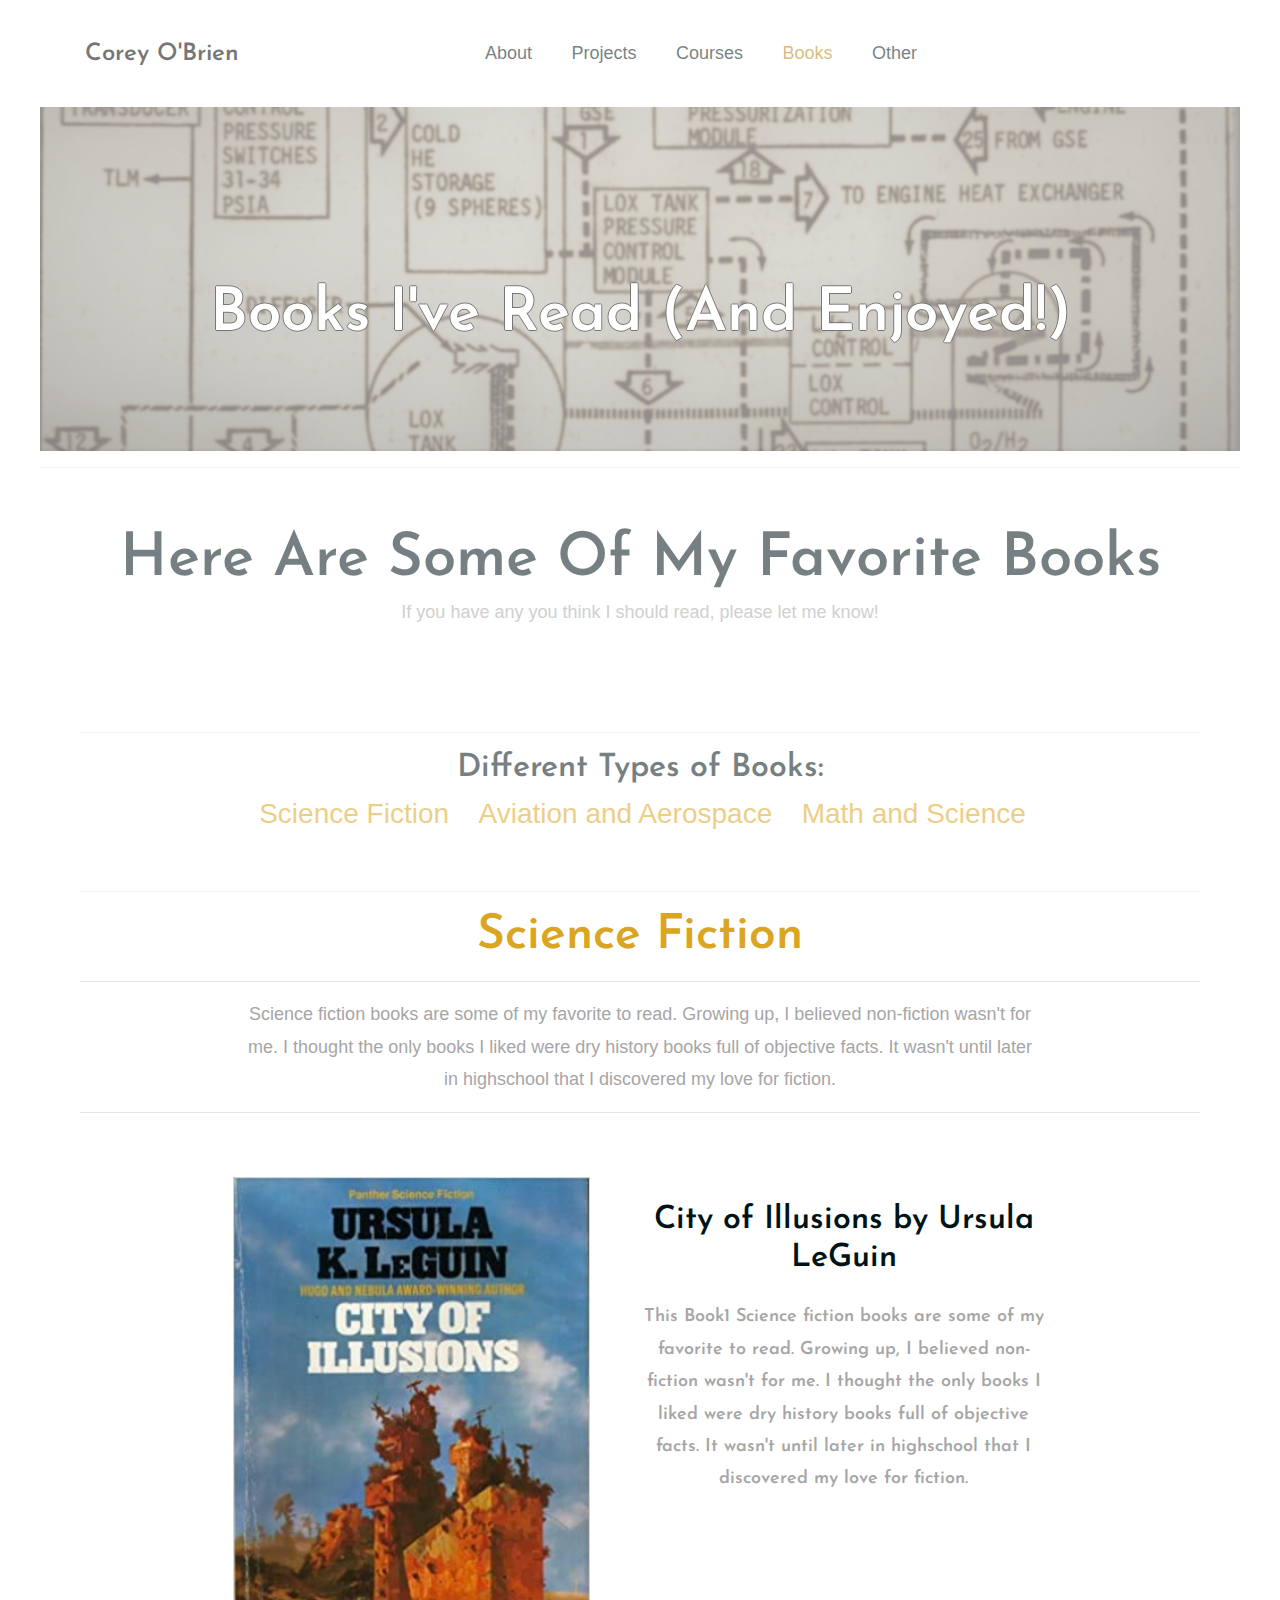
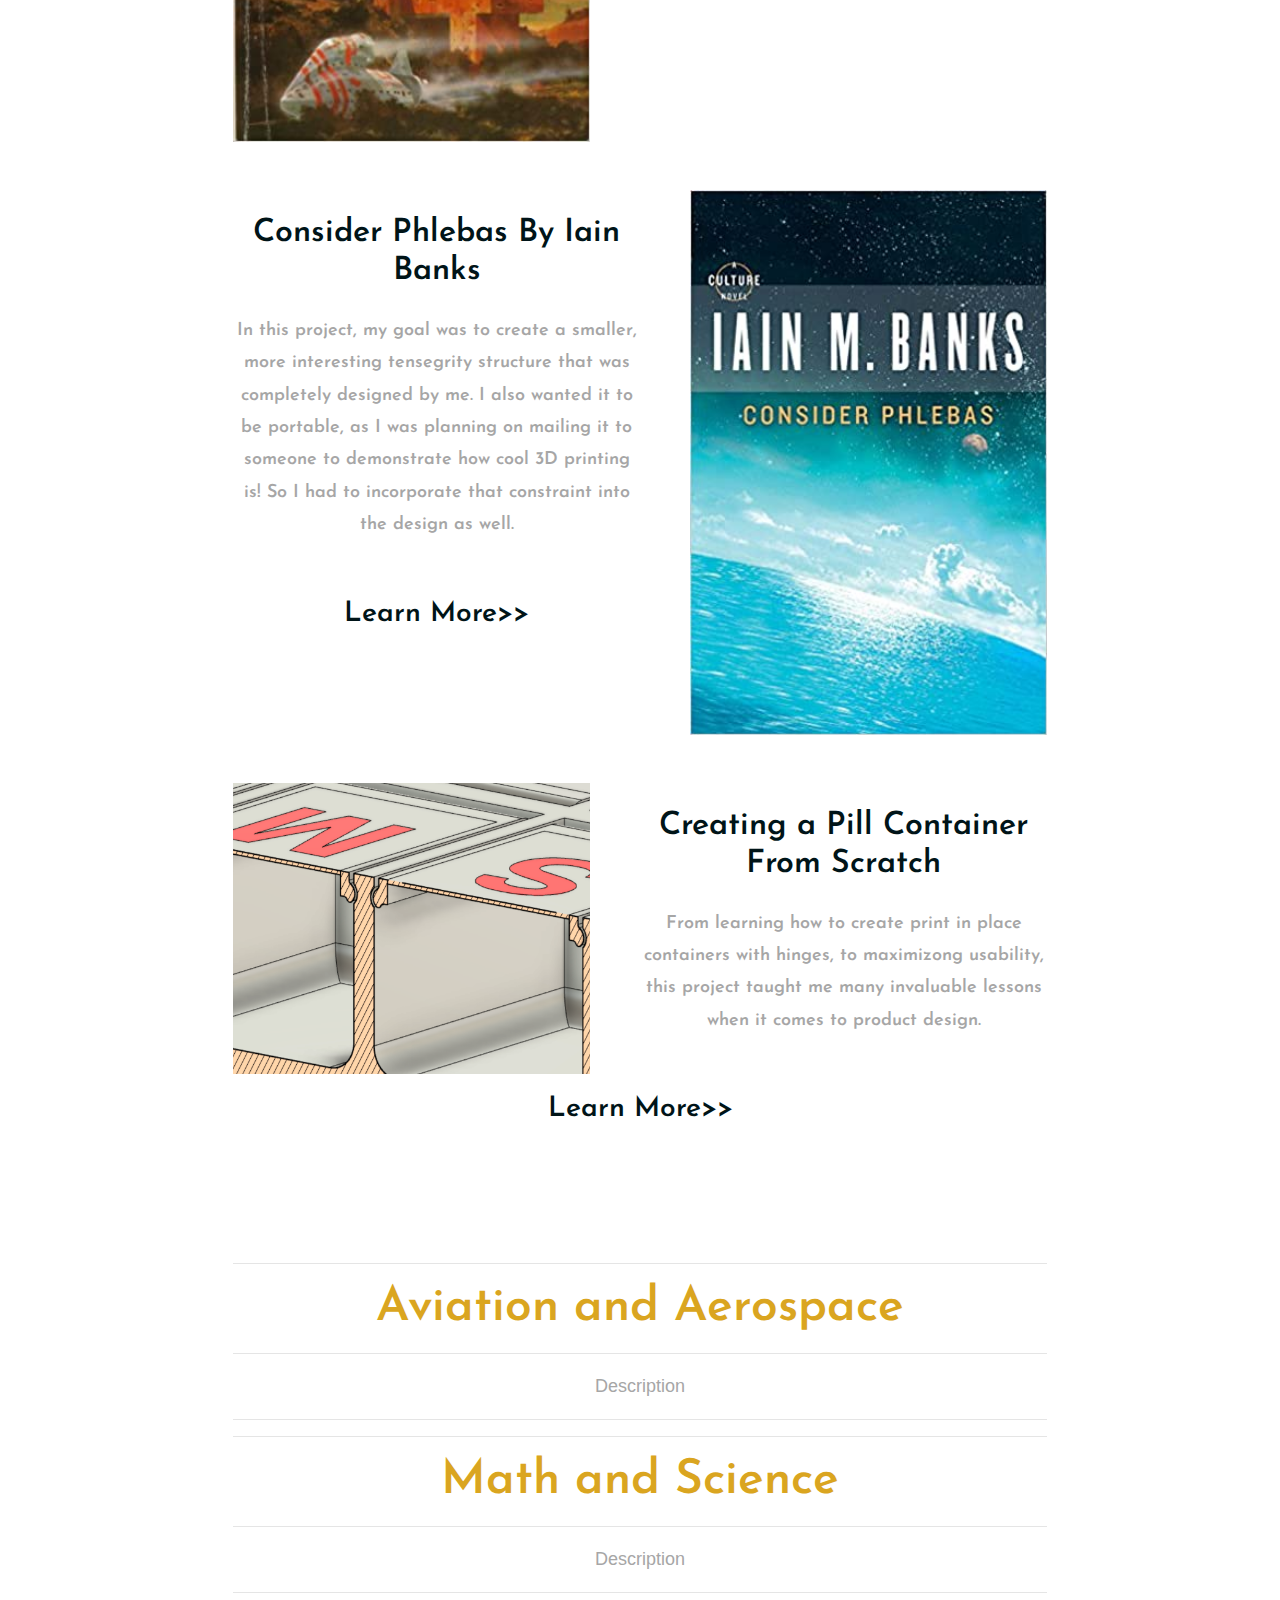
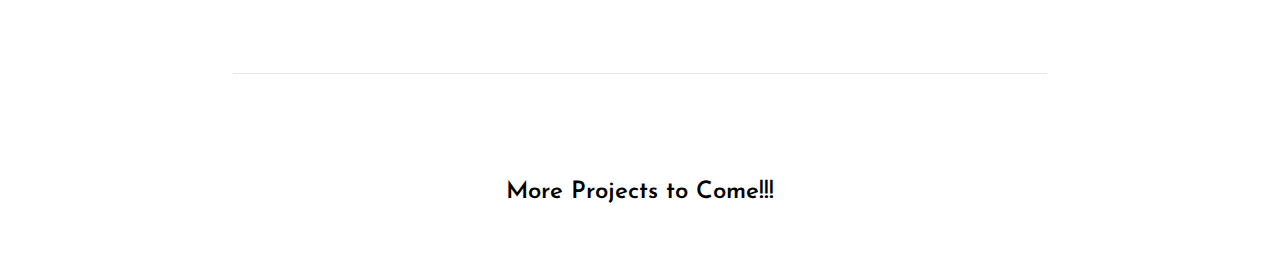
==== commit 49a070e3: "fixed spacing on books,projects,courses" ====
--- a/public_html/books.html
+++ b/public_html/books.html
@@ -263,11 +263,15 @@
                     
                     
                             <h4 id="scific">Science Fiction</h4>
-                            <p>Science Fiction yeahyeah</p>
-                    
-                    
-                    
                             <hr>
+                            <p>Science fiction books are some of my favorite to read. Growing up, I believed non-fiction wasn't for me.
+                                I thought the only books I liked were dry history books full of objective facts. It wasn't until later
+                                in highschool that I discovered my love for fiction.
+                            </p>
+                    
+                    
+                    
+                            <hr>
                     
                     
                     
@@ -316,17 +320,9 @@
                     
                     
                                     <div class="column">
-                    
-                    
-                    
+        
                                         <div class="img-left">
-                    
-                    
-                    
-                                            <img src="img/robo1.jpeg" alt="plotter robot" >
-                    
-                    
-                    
+                                            <img src="img/cityofillusions.jpg" alt="City of Illusions by Ursula LeGuin" >
                                         </div>
                     
                     
@@ -338,40 +334,78 @@
                                     <div class="column">
                     
                     
-                    
-                                            <br><h2> Turning an Old 3D Printer Into a Plotter</h2><br>
-                    
-                    
-                    
-                                                <h6>Learn how I turned a $50 printer into a capable drawing machine. The tool holder was designed and manufactured by me, using a spring loaded mechanism
-                    
-                    
-                    
-                                                    to keep constant tension on the tool.
-                    
-                    
-                    
+                                            
+                                            <br><h2>City of Illusions by Ursula LeGuin</h2><br>
+                                            
+                    
+                    
+                    
+                                                <h6>This Book1 Science fiction books are some of my favorite to read. Growing up, I believed non-fiction wasn't for me.
+                                                    I thought the only books I liked were dry history books full of objective facts. It wasn't until later
+                                                    in highschool that I discovered my love for fiction.
                                                 </h6>
-                    
-                    
-                    
-                    
-                    
-                    
-                    
+                                                <br><br> 
                                                 <br><br>
-                    
-                    
-                    
-                                                <h3>Learn More>></h3>
-                    
-                    
-                    
                                                 <br><br>
-                    
-                    
-                    
+                                                <br><br>
+                                    </div></section>
+                                    <br><br><hr><br><br>
+                                    <section>
+                    
+                    
+                    
+                                    <!--
+                    
+                    
+                    
+                                        Second Project
+                    
+                    
+                    
+                                        --align right
+                    
+                    
+                    
+                                    -->
+                    
+                    
+                    
+                                    <div class="img-right">
+                                        <img src="img/considerphlebas.jpg" alt=" Consider Phlebas By Iain Banks">
                                     </div>
+                                        <br><h2> Consider Phlebas By Iain Banks</h2><br>
+                    
+                    
+                    
+                                            <h6>In this project, my goal was to create a smaller, more interesting tensegrity structure that was completely designed by me. 
+                    
+                    
+                    
+                                                I also wanted it to be portable, as I was planning on mailing it to someone to demonstrate how cool 3D printing is! So I had
+                    
+                    
+                    
+                                                to incorporate that constraint into the design as well. 
+                    
+                    
+                    
+                                            </h6>
+                    
+                    
+                    
+                    
+                    
+                    
+                    
+                                            <br><br>
+                    
+                    
+                    
+                                            <h3>Learn More>></h3>
+                    
+                    
+                    
+                                            <br><br>
                     
                     
                     
@@ -407,11 +441,11 @@
                     
                     
                     
-                                        Second Project
-                    
-                    
-                    
-                                        --align right
+                                        Third Project
+                    
+                    
+                    
+                                        --align left
                     
                     
                     
@@ -419,11 +453,11 @@
                     
                     
                     
-                                    <div class="img-right">
-                    
-                    
-                    
-                                        <img src="img/tensegrity1.jpeg" alt="tensegrity 3d printed structure">
+                                    <div class="img-left">
+                    
+                    
+                    
+                                        <img src="img/pillcontainer3.png" alt="Photo of pill container">
                     
                     
                     
@@ -431,19 +465,15 @@
                     
                     
                     
-                                        <br><h2> Creating My Own Tensegrity Structure</h2><br>
-                    
-                    
-                    
-                                            <h6>In this project, my goal was to create a smaller, more interesting tensegrity structure that was completely designed by me. 
-                    
-                    
-                    
-                                                I also wanted it to be portable, as I was planning on mailing it to someone to demonstrate how cool 3D printing is! So I had
-                    
-                    
-                    
-                                                to incorporate that constraint into the design as well. 
+                                        <br><h2> Creating a Pill Container From Scratch</h2><br>
+                    
+                    
+                    
+                                            <h6>From learning how to create print in place containers with hinges, to maximizong usability, this project taught me many
+                    
+                    
+                    
+                                                invaluable lessons when it comes to product design. 
                     
                     
                     
@@ -463,702 +493,26 @@
                     
                     
                     
-                                            <br><br>
-                    
-                    
-                    
-                                        
-                    
-                    
-                    
-                                    
-                    
-                    
-                    
-                                </section>
-                    
-                    
-                    
-                    
-                    
-                    
+                    
+                    
+                                            <br><br><br><br><br>
+    
+                                            <hr>
+                                            <h4 id="aero">Aviation and Aerospace</h4>
+                                            <hr>
+                                            <p>Description
+                                            </p>
+                                            <hr>
+
+                                            <hr>
+                                            <h4 id="mas">Math and Science</h4>
+                                            <hr>
+                                            <p>Description
+                                            </p>
+                                            <hr>
                     
                                 <br><br><hr><br><br>
                     
-                    
-                    
-                    
-                    
-                    
-                    
-                                <section>
-                    
-                    
-                    
-                                    <!--
-                    
-                    
-                    
-                                        Third Project
-                    
-                    
-                    
-                                        --align left
-                    
-                    
-                    
-                                    -->
-                    
-                    
-                    
-                                    <div class="img-left">
-                    
-                    
-                    
-                                        <img src="img/pillcontainer3.png" alt="Photo of pill container">
-                    
-                    
-                    
-                                    </div>
-                    
-                    
-                    
-                                        <br><h2> Creating a Pill Container From Scratch</h2><br>
-                    
-                    
-                    
-                                            <h6>From learning how to create print in place containers with hinges, to maximizong usability, this project taught me many
-                    
-                    
-                    
-                                                invaluable lessons when it comes to product design. 
-                    
-                    
-                    
-                                            </h6>
-                    
-                    
-                    
-                    
-                    
-                    
-                    
-                                            <br><br>
-                    
-                    
-                    
-                                            <h3>Learn More>></h3>
-                    
-                    
-                    
-                    
-                    
-                                            <br><br><br><br><br>
-                    
-                    
-                    
-                                            <hr>
-                    
-                    
-                    
-                                            <h4 id="electricalstuff">Electrical Stuff!</h4>
-                    
-                                    
-                    
-                                            <hr>
-                    
-                                    
-                    
-                                            <!--
-                    
-                                    
-                    
-                                                Electronic Stuff
-                    
-                                    
-                    
-                                            -->
-                    
-                                    
-                    
-                                                <hr>
-                    
-                                    
-                    
-                                                <br><br>
-                    
-                                    
-                    
-                                                <section>
-                    
-                                    
-                    
-                                                    <!--
-                    
-                                    
-                    
-                                                        Second Project
-                    
-                                    
-                    
-                                                        --align left
-                    
-                                    
-                    
-                                                    -->
-                    
-                                    
-                    
-                                                    <div class="column">
-                    
-                                    
-                    
-                                                        <div class="img-left">
-                    
-                                    
-                    
-                                                            <img src="img/esp3dig1.jpg" alt="seven segment display" >
-                    
-                                    
-                    
-                                                        </div>
-                    
-                                    
-                    
-                                                    </div>
-                    
-                                    
-                    
-                                                    <div class="column">
-                    
-                                    
-                    
-                                                            <br><h2>Controlling a 4 Digit 7 Segment Display</h2><br>
-                    
-                                    
-                    
-                                                                <h6>Since I did not have a bit shift register, I used discrete transistors to
-                    
-                                                                    achieve something similar to multiplexing. Transistors were used to complete the individual
-                    
-                                                                    cathodes of the display and allow for the appropriate digit to light up.
-                                                                    <br><br> Additionally, I displayed the temperature using a weather api and experimented with some 
-                                                                    7 segment animations to make things more exciting.
-                    
-                                    
-                    
-                                                                </h6>
-                    
-                                    
-                    
-                                    
-                    
-                                    
-                    
-                                                                <br><br>
-                    
-                                    
-                    
-                                                                <h3>Learn More>></h3>
-                    
-                                    
-                    
-                                                                <br><br>
-                    
-                                    
-                    
-                                                    </div>
-                    
-                                    
-                    
-                                                        
-                    
-                                    
-                    
-                                                    
-                    
-                                    
-                    
-                                                </section>
-                    
-                                    
-                    
-                                    
-                    
-                                    
-                    
-                                                <br><br><hr><br><br>
-                    
-                                    
-                    
-                                    
-                    
-                                    
-                    
-                                                <section>
-                    
-                                    
-                    
-                                                    <!--
-                    
-                                    
-                    
-                                                        Second Project
-                    
-                                    
-                    
-                                                        --align right
-                    
-                                    
-                    
-                                                    -->
-                    
-                                    
-                    
-                                                    <div class="img-right">
-                    
-                                    
-                    
-                                                        <img src="img/robocar1.jpg" alt="robot car">
-                    
-                                    
-                    
-                                                    </div>
-                    
-                                    
-                    
-                                                        <br><h2> Making a Turtle Robot</h2><br>
-                    
-                                    
-                    
-                                                            <h6>Inspired by Seymour Papert's book titled "Mindstorms," I set out to create an arduino based robot
-                    
-                                                                that would be able to input simple commands from the user like [line 10] and draw a 10cm line. I used
-                    
-                                                                a simple H bridge motor controller and plan to implement my own form of rotary encoding using light sensors.
-                    
-                                                            </h6>
-                    
-                                    
-                    
-                                    
-                    
-                                    
-                    
-                                                            <br><br>
-                    
-                                    
-                    
-                                                            <h3>Learn More>></h3>
-                    
-                                    
-                    
-                                                            <br><br>
-                    
-                                    
-                    
-                                                        
-                    
-                                    
-                    
-                                                    
-                    
-                                    
-                    
-                                                </section>
-                    
-                                    
-                    
-                                    
-                    
-                                    
-                    
-                                                <br><br><hr><br><br>
-                    
-                                    
-                    
-                                    
-                    
-                                    
-                    
-                                                <section>
-                    
-                                    
-                    
-                                                    <!--
-                    
-                                    
-                    
-                                                        Third Project
-                    
-                                    
-                    
-                                                        --align left
-                    
-                                    
-                    
-                                                    -->
-                    
-                                    
-                    
-                                                    <div class="img-left">
-                    
-                                    
-                    
-                                                        <img src="img/espcurrenttime.jpg" alt="Another 7 seg">
-                    
-                                    
-                    
-                                                    </div>
-                    
-                                    
-                    
-                                                        <br><h2> Displaying the Time With One 7 Segment Display</h2><br>
-                    
-                                    
-                    
-                                                            <h6>Much like the pseudo mulitplexing project, the origins of this projects come from frugality. 
-                    
-                                                                I had recently received some internet capable microcontrollers and wished to write a simple program
-                    
-                                                                that got the time from the internet and displayed it. I only had one seven segment display, so I made an
-                    
-                                                                animation and displayed each digit one after the other.
-                    
-                                    
-                    
-                                                            </h6>
-                    
-                                    
-                    
-                                    
-                    
-                                    
-                    
-                                                            <br><br>
-                    
-                                    
-                    
-                                                            <h3>Learn More>></h3>
-                    
-                                    
-                    
-                                                            <br><br>
-                    
-                                                            <br><br><br><br><br>
-                    
-                    
-                    
-                                                            <hr>
-                    
-                                    
-                    
-                                                            <h4 id="fly">Things that Fly!</h4>
-                    
-                                                    
-                    
-                                                            <hr>
-                    
-                                                    
-                    
-                                                            <!--
-                    
-                                                    
-                    
-                                                                Things that fly
-                    
-                                                    
-                    
-                                                            -->
-                    
-                                                    
-                    
-                                                                <hr>
-                    
-                                                    
-                    
-                                                                <br><br>
-                    
-                                                    
-                    
-                                                                <section>
-                    
-                                                    
-                    
-                                                                    <!--
-                    
-                                                    
-                    
-                                                                        Second Project
-                    
-                                                    
-                    
-                                                                        --align left
-                    
-                                                    
-                    
-                                                                    -->
-                    
-                                                    
-                    
-                                                                    <div class="column">
-                    
-                                                    
-                    
-                                                                        <div class="img-left">
-                    
-                                                    
-                    
-                                                                            <img src="img/spark.jpg" alt="aerial photography" >
-                    
-                                                    
-                    
-                                                                        </div>
-                    
-                                                    
-                    
-                                                                    </div>
-                    
-                                                    
-                    
-                                                                    <div class="column">
-                    
-                                                    
-                    
-                                                                            <br><h2> Aerial Video with DJI Spark</h2><br>
-                    
-                                                    
-                    
-                                                                                <h6>Normally, I am against drones with gimbals, GPS, and flight assistance as the cost and lack of true
-                    
-                                                                                    pilot control remove the fun from flying. However, this little quadcopter is amazing! I have taken
-                    
-                                                                                    aerial videos nearly everywhere I have gone and this thing performs great.
-                    
-                                                    
-                    
-                                                                                </h6>
-                    
-                                                    
-                    
-                                                    
-                    
-                                                    
-                    
-                                                                                <br><br>
-                    
-                                                    
-                    
-                                                                                <h3>Learn More>></h3>
-                    
-                                                    
-                    
-                                                                                <br><br>
-                    
-                                                    
-                    
-                                                                    </div>
-                    
-                                                    
-                    
-                                                                        
-                    
-                                                    
-                    
-                                                                    
-                    
-                                                    
-                    
-                                                                </section>
-                    
-                                                    
-                    
-                                                    
-                    
-                                                    
-                    
-                                                                <br><br><hr><br><br>
-                    
-                                                    
-                    
-                                                    
-                    
-                                                    
-                    
-                                                                <section>
-                    
-                                                    
-                    
-                                                                    <!--
-                    
-                                                    
-                    
-                                                                        Second Project
-                    
-                                                    
-                    
-                                                                        --align right
-                    
-                                                    
-                    
-                                                                    -->
-                    
-                                                    
-                    
-                                                                    <div class="img-right">
-                    
-                                                    
-                    
-                                                                        <img src="img/storch1.jpg" alt="model airplane">
-                    
-                                                    
-                    
-                                                                    </div>
-                    
-                                                    
-                    
-                                                                        <br><h2> Flying With Foamboard</h2><br>
-                    
-                                                    
-                    
-                                                                            <h6>Flitetest is a great organization that brings education and flying together in one of the best ways
-                    
-                                                                                possible. I had to have one of their designs, and the Storch was the one I went with. This thing is insanely
-                    
-                                                                                tough, surviving all of my beginner mistakes. 
-                    
-                                                                                <br>
-                    
-                                                                                Foamboard has proven itself to be one of the strongest materials and makes for great model airplanes.
-                    
-                                                                            </h6>
-                    
-                                                    
-                    
-                                                    
-                    
-                                                    
-                    
-                                                                            <br><br>
-                    
-                                                    
-                    
-                                                                            <h3>Learn More>></h3>
-                    
-                                                    
-                    
-                                                                            <br><br>
-                    
-                                                    
-                    
-                                                                        
-                    
-                                                    
-                    
-                                                                    
-                    
-                                                    
-                    
-                                                                </section>
-                    
-                                                    
-                    
-                                                    
-                    
-                                                    
-                    
-                                                                <br><br><hr><br><br>
-                    
-                                                    
-                    
-                                                    
-                    
-                                                    
-                    
-                                                                <section>
-                    
-                                                    
-                    
-                                                                    <!--
-                    
-                                                    
-                    
-                                                                        Third Project
-                    
-                                                    
-                    
-                                                                        --align left
-                    
-                                                    
-                    
-                                                                    -->
-                    
-                                                    
-                    
-                                                                    <div class="img-left">
-                    
-                                                    
-                    
-                                                                        <img src="img/balsa.jpg" alt="Balsa wood airplane">
-                    
-                                                    
-                    
-                                                                    </div>
-                    
-                                                    
-                    
-                                                                        <br><h2> Building Balsa Airplanes</h2><br>
-                    
-                                                    
-                    
-                                                                            <h6>While foamboard is a great material and has incredible properties, sometimes it's nice to make planes
-                    
-                                                                                the good old fashioned way: with wood. I am always trying new designs and aiming to find the perfect balance
-                    
-                                                                                of performance and looks when it comes to design, and the plane to the left shows it. Instead of using coins or 
-                    
-                                                                                other forms of nose weight, I made a nose and my girlfriend painted it to resemble a P-40 nose. Of all the balsa planes
-                    
-                                                                                I have ever made, this one both looked an performed the best.
-                    
-                                                                            </h6>
-                    
-                                                    
-                    
-                                                    
-                    
-                                                    
-                    
-                                                                            <br><br>
-                    
-                                                    
-                    
-                                                                            <h3>Learn More>></h3>
-                    
-                                                    
-                    
-                                                                            <br><br>
-                    
-                    
-                    
-                                        
-                    
-                    
-                    
-                                    
-                    
-                    
-                    
-                                </section>
-                    
-                    
-                    
-                    
-                    
-                    
-                    
-                                <br><br><hr><br><br>
-                    
                                 <h5>More Projects to Come!!!</h5>
                     
                     
